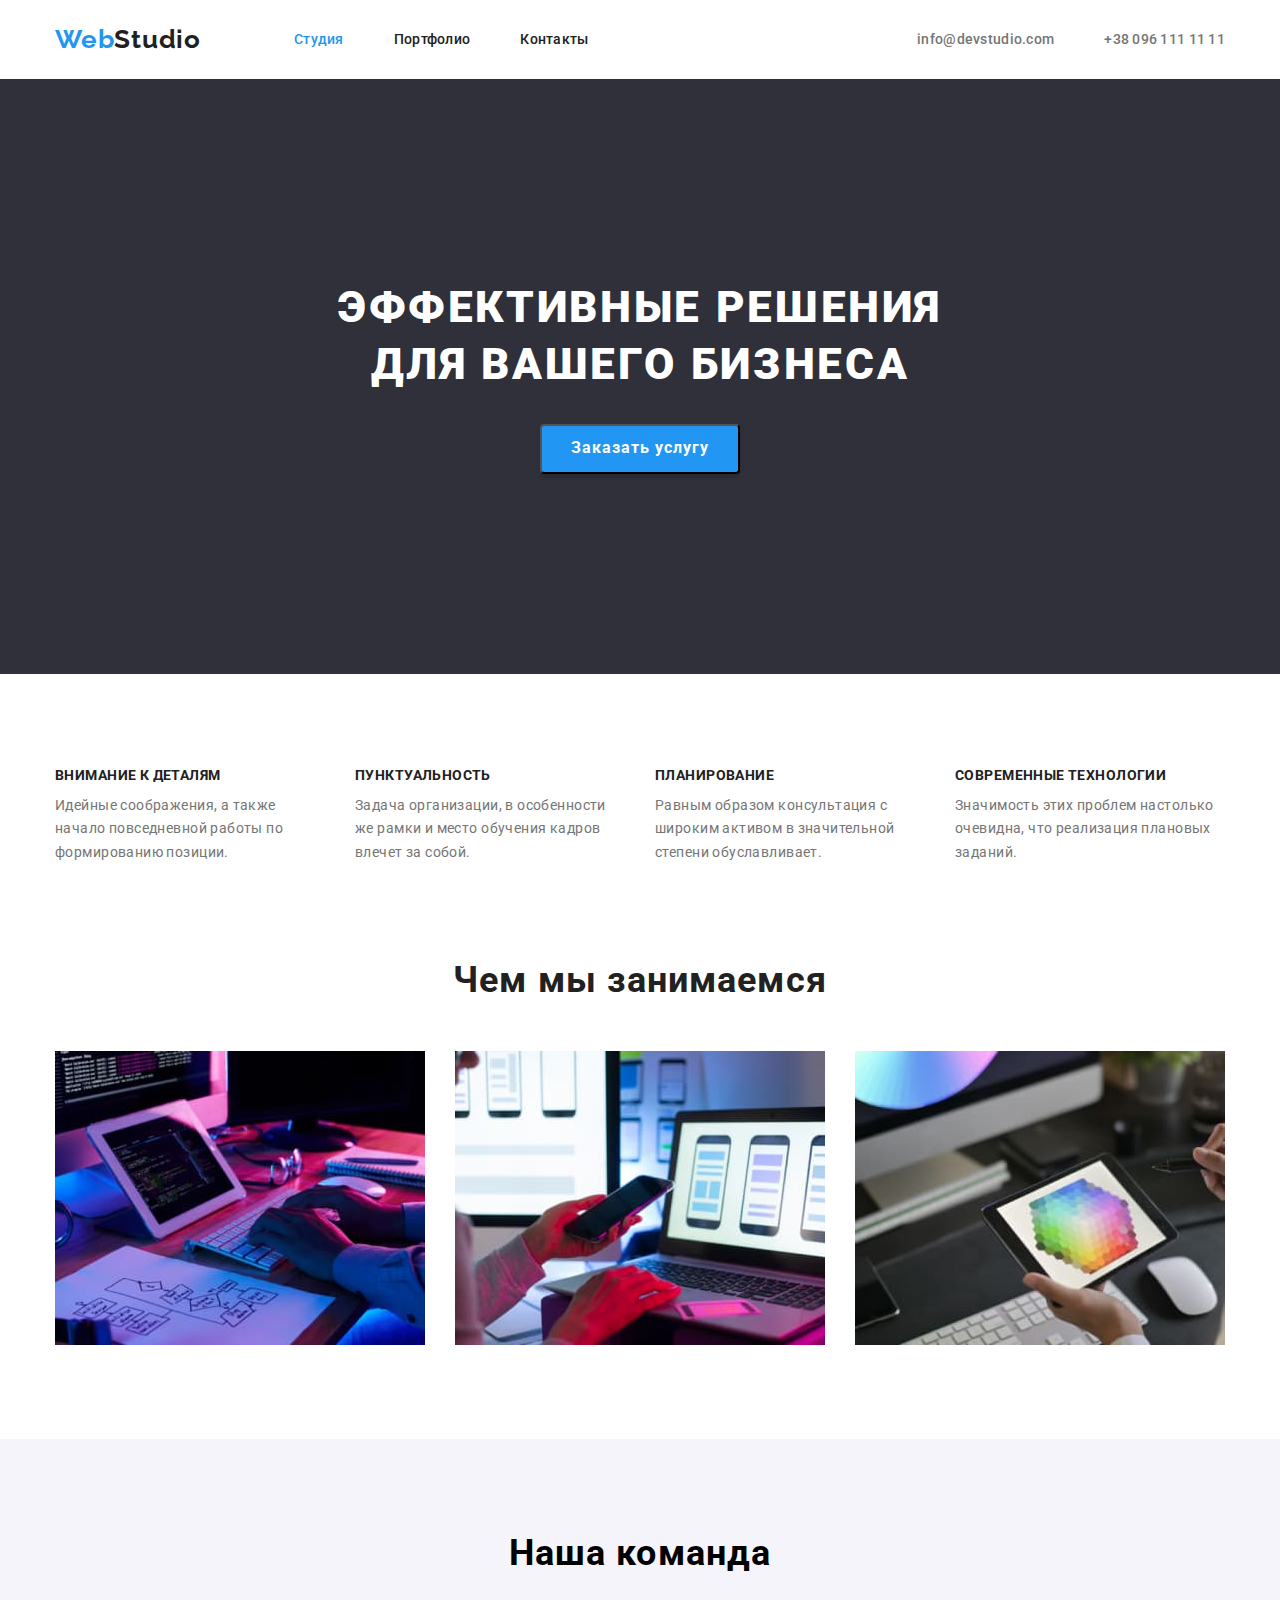
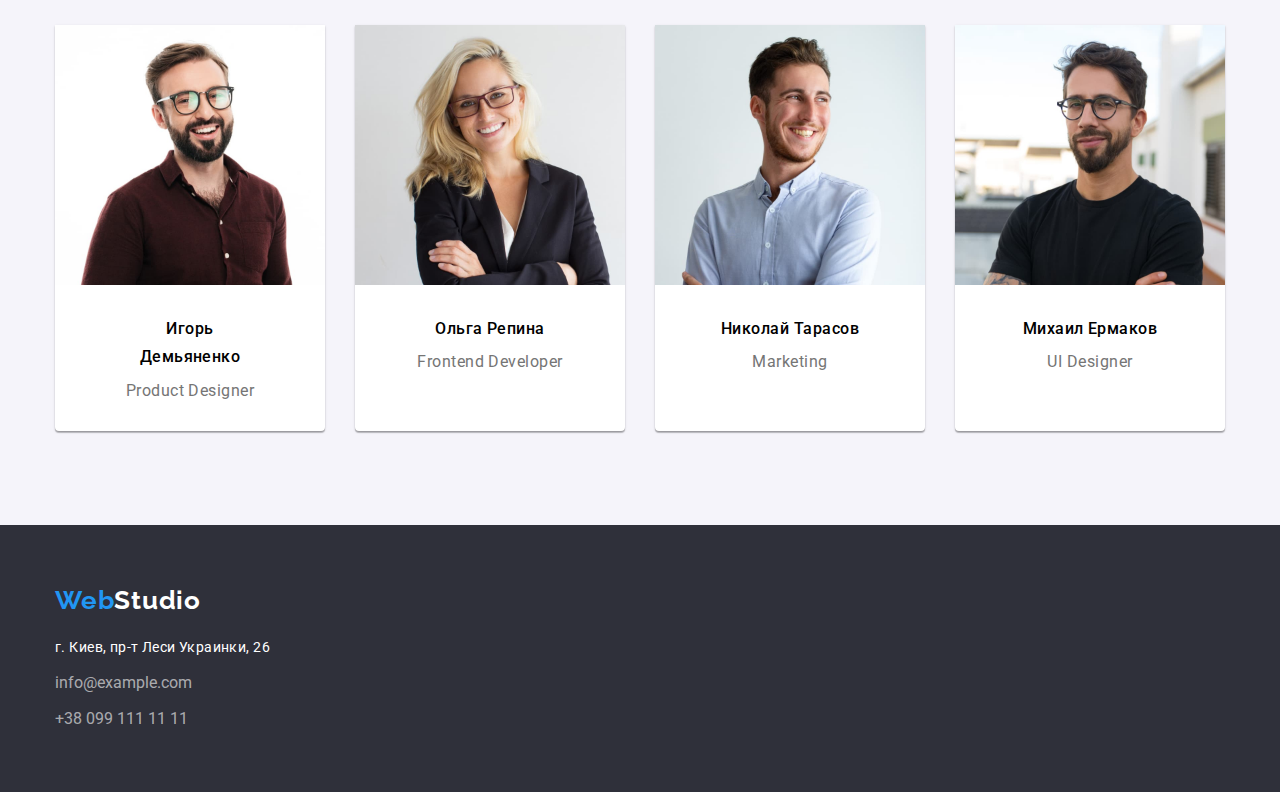
==== index.html @ c68b90df "старт" ====
<!DOCTYPE html>
<html lang="ru">
<head>
    <meta charset="UTF-8">
    <meta http-equiv="X-UA-Compatible" content="IE=edge">
    <meta name="viewport" content="width=device-width, initial-scale=1.0">
    <title>Студия</title>
    <link rel="preconnect" href="https://fonts.googleapis.com">
    <link rel="preconnect" href="https://fonts.gstatic.com" crossorigin>
    <link href="https://fonts.googleapis.com/css2?family=Raleway:wght@700&family=Roboto:wght@400;500;700;900&display=swap"
        rel="stylesheet">
    <link rel="stylesheet" href="https://cdnjs.cloudflare.com/ajax/libs/modern-normalize/1.1.0/modern-normalize.min.css">
    <link rel="stylesheet" href="./css/styles.css">
</head>
    <header class="header">
        <div class="container header-container">
            <a class="link logo" href="./index.html">Web<span class="logo-color">Studio</span> </a>
            <nav class="header-nav">
                <ul class="header-list list">
                    <li class="header-nav-link"><a class="link nav-link current" href="">Студия</a></li>
                    <li class="header-nav-link"><a class="link nav-link " href="./portfolio.html">Портфолио</a></li>
                    <li class="header-nav-link"><a class="link nav-link" href="">Контакты</a></li>
                </ul>
            </nav>
            <ul class="list header-contacts">
                <li class="contacts-item"><a class="link contacts" href="mailto:info@devstudio.com">info@devstudio.com</a></li>
                <li class="contacts-item"><a class="link contacts" href="tel:+380961111111">+38 096 111 11 11</a></li>
            </ul>
        </div>
    </header>
<body>
    <main class="hero-studio">
        <section class="title main-hero-studio">
            <div class="container">
                <h1 class="main-hero-title-studio">ЭФФЕКТИВНЫЕ РЕШЕНИЯ ДЛЯ ВАШЕГО БИЗНЕСА</h1>
                <button class="main-hero-btn-studio" type="button">Заказать услугу</button>
            </div>
        </section>
        <section class="info">
            <div class="container">
                <h2 class="visually-hidden">Наши качества</h2>
                <ul class="list info-container">
                    <li class="info-li-title">
                        <div class="info-li">
                            <h3 class="studio-title">Внимание к деталям</h3>
                            <p class="after-title-studio">Идейные соображения, а также начало повседневной работы по формированию позиции.</p>
                        </div>
                    </li>
                    <li class="info-li-title">
                        <div class="info-li">
                            <h3 class="studio-title">Пунктуальность</h3>
                            <p class="after-title-studio">Задача организации, в особенности же рамки и место обучения кадров влечет за собой.</p>
                        </div>
                    </li>
                    <li class="info-li-title">
                        <div class="info-li">
                            <h3 class="studio-title">Планирование</h3>
                            <p class="after-title-studio">Равным образом консультация с широким активом в значительной степени обуславливает.</p>
                        </div>
                    </li>
                    <li class="info-li-title">
                        <div class="info-li">
                            <h3 class="studio-title">Современные технологии</h3>
                            <p class="after-title-studio">Значимость этих проблем настолько очевидна, что реализация плановых заданий.</p>
                        </div>
                    </li>
                </ul>
                </div>
                </section>
                <section class="work">
                <div class="container">
                <h2 class="studio-title-about">Чем мы занимаемся</h2>
                <ul class="list img-list-studio">
                    <li class="img-studio"><img src="./images/img-one.jpg" alt="пишет код" width="370"/></li>
                    <li class="img-studio"><img src="./images/img-two.jpg" alt="стили" width="370"/></li>
                    <li class="img-studio"><img src="./images/img-three.jpg" alt="рисует" width="370"/></li>
                </ul>
            </div>
        </section>
        <section class="team">
            <div class="container">
                <h2 class="team-studio-title">Наша команда</h2>
                <ul class="list team-container">
                    <li class="li-team">
                        <img src="./images/img-five.jpg" alt="Игорь Демьяненко" width="270">
                        <div class="team-info">
                            <h3 class="team-title">Игорь Демьяненко</h3>
                            <p class="team-after-title">Product Designer</p>
                        </div>
                    </li>
                    <li class="li-team">
                        <img src="./images/img-six.jpg" alt="Ольга Репина" width="270">
                        <div class="team-info">
                            <h3 class="team-title">Ольга Репина</h3>
                            <p class="team-after-title">Frontend Developer</p>
                        </div>
                    </li>
                    <li class="li-team">
                        <img src="./images/img-seven.jpg" alt="Николай Тарасов" width="270">
                        <div class="team-info">
                            <h3 class="team-title">Николай Тарасов</h3>
                            <p class="team-after-title">Marketing</p>
                        </div>
                    </li>
                    <li class="li-team">
                        <img src="./images/img-eight.jpg" alt="Михаил Ермаков" width="270">
                        <div class="team-info">
                            <h3 class="team-title">Михаил Ермаков</h3>
                            <p class="team-after-title">UI Designer</p>
                        </div>
                    </li>
                </ul>
            </div>
        </section>
    </main>
    <footer class="footer">
        <div class="container">
            <a class="link logo logo-footer" href="./index.html">Web<span class="logo-color-white logo-footer">Studio</span> </a>
            <address>
                <p class="street-address">г. Киев, пр-т Леси Украинки, 26</p>
                <ul class="list addres-link">
                    <li class="mail-link-address">
                        <a class="link mail-link" href="mailto:info@devstudio.com">info@example.com</a>
                    </li>
                    <li>
                        <a class="link tel-link" href="tel:+380961111111">+38 099 111 11 11</a>
                    </li>
                </ul>
            </address>
        </div>
    </footer>
</body>
</html>
---- css/styles.css ----
/* основний колір тексту #212121 
другорядний колір тексту #757575
фон в портфоліо студія #E5E5E5
футер #2F303A
фон команда  #F5F4FA
активне посилання колір кнопка  #2196F3

*/
:root {
    --main-text-color: #212121;
    --second-text-color: #757575;
    --color-active: #2196F3;
    --footer-color: #2F303A;
    --color-section: #F5F4FA;
    --color-btn: #ffffff;

}

body {
    font-family: roboto, sans-serif;
}

.list {
    list-style: none;
}

.link {
    text-decoration: none;
}

.header-list .link.current {
    color: var(--color-active);
}

h1, h2, h3, h4, h5, h6, p {
    margin: 0;
}

ul {
    margin: 0;
    padding-left: 0;
}

img {
    display: block;
}

.container {
    width: 1200px;
    padding-left: 15px;
    padding-right: 15px;
    margin: 0 auto;
    /* outline: 2px solid teal; */
    margin-bottom: 0;
}

.visually-hidden {
    position: absolute;
    width: 1px;
    height: 1px;
    margin: -1px;
    padding: 0;
    overflow: hidden;
    border: 0;
    clip: rect(0 0 0 0)
}

.main-hero-studio {
    background: var(--footer-color);
    text-align: center;
}

.main-hero-title-studio {
    color: var(--color-btn);
    max-width: 696px;
    text-align: center;
    font-size: 44px;
    line-height: 1.3;
    font-weight: 900;
    font-style: normal;
    letter-spacing: 0.06em;
    background-color: var(--footer-color);
    margin-bottom: 30px;
    margin-left: auto;
    margin-right: auto;
}

.header-list {
    font-weight: 500;
    font-size: 14px;
    line-height: 1.4;
    letter-spacing: 0.02em;
    display: flex;
    margin-right: 50px;
}

.contacts {

    font-style: normal;
    font-weight: 500;
    font-size: 14px;
    line-height: 1.14px;
    letter-spacing: 0.02em;
}

.studio-title {
    font-size: 14px;
    line-height: 1.14;
    letter-spacing: 0.03em;
    text-transform: uppercase;
    font-weight: 700;
    color: var(--main-text-color);
    margin-bottom: 10px;
}

.after-title-studio {
    font-weight: normal;
    font-size: 14px;
    line-height: 1.7;
    letter-spacing: 0.03em;
    font-weight: 400;
    color: var(--second-text-color);
    width: 270px;
}

.team-title {
    font-style: normal;
    font-weight: 500;
    font-size: 16px;
    line-height: 1.8;
    margin-bottom: 10px;
    text-align: center;
    letter-spacing: 0.03em;
}

.team-after-title {
    font-style: normal;
    font-weight: 400;
    font-size: 16px;
    line-height: 1.18;
    color: var(--second-text-color);
    text-align: center;
    letter-spacing: 0.03em;
}

.team-studio-title {
    font-weight: 700;
    font-size: 36px;
    line-height: 1.16;
    text-align: center;
    letter-spacing: 0.03em;
    margin-bottom: 50px;
}

.team {
    background: var(--color-section);
}

.team-info {
    padding-top: 30px;
    padding-bottom: 30px;
    padding-left: 59px;
    padding-right: 59px;
}

.footer {
    background: var(--footer-color);
    left: 0px;
    top: 2097px;
    margin-left: auto;
    margin-right: auto;
}

.street-address {
    font-family: Roboto, sans-serif;
    font-weight: 400;
    font-size: 14px;
    line-height: 1.7;
    letter-spacing: 0.03em;
    color: var(--color-btn);
    font-style: normal;
    margin-bottom: 9px;
    margin-top: 20px;
}

.nav-link {
    font-size: 14px;
    line-height: 1.7;
    color: var(--main-text-color);
    font-weight: 500;
    letter-spacing: 0.02em;
    display: block;
}

.studio-title-about {
    font-family: Roboto, sans-serif;
    font-style: normal;
    font-weight: bold;
    font-size: 36px;
    line-height: 42px;
    text-align: center;
    letter-spacing: 0.03em;
    color: var(--main-text-color);
    margin-bottom: 50px;
}

.header-nav .link:hover,
.header-nav .link:focus {
    color: var(--color-active);
}

.header-nav .link:active {
    color: var(--color-active);
}

.header-nav-link {
    margin-right: 50px;
}

.header-list .header-nav-link:last-child {
    margin-right: 0;
}

.contacts {
    color: var(--second-text-color);
}

.contacts:hover,
.contacts:focus {
    color: var(--color-active);
}

.addres-link {
    color: var(--second-text-color);
    font-style: normal;
}

.mail-link:hover,
.mail-link:focus {
    color: var(--color-btn);
}

.mail-link {
    color: rgba(255, 255, 255, 0.6);
    font-style: normal;
    line-height: 1.7;
}

.tel-link:hover,
.tel-link:focus {
    color: var(--color-btn)
}

.tel-link {
    color: rgba(255, 255, 255, 0.6);
    font-style: normal;
    line-height: 1.7;
}

.hero-btn {
    font-family: Roboto, sans-serif;
    background: var(--color-section);
    color: var(--main-text-color);
    border-radius: 4px;
    font-weight: 500;
    font-size: 16px;
    line-height: 1.6;
    text-align: center;
    letter-spacing: 0.03em;
    border: none;
    padding: 6px 22px;
}

.hero {
    padding-top: 94px;
    padding-bottom: 94px;
    border-top: 1px solid #ECECEC;
}

.hero-btn:hover,
.hero-btn:focus {
    font-family: Roboto, sans-serif;
    background-color: var(--color-active);
    color: var(--color-btn);
    font-weight: 500;
    font-size: 16px;
    line-height: 1.6;
    text-align: center;
    letter-spacing: 0.03em;
}

.main-btn {
    background-color: var(--color-active);
    color: var(--color-btn);
}

.main-hero-btn-studio {
    background: var(--color-active);
    box-shadow: 0px 4px 4px rgba(0, 0, 0, 0.15);
    border-radius: 4px;
    font-weight: 700;
    font-size: 16px;
    line-height: 1.9;
    text-align: center;
    letter-spacing: 0.06em;
    cursor: pointer;
    color: var(--color-btn);
    width: 200px;
    height: 50px;
    left: 700px;
    top: 430px;
}

.hero-list-title {
    font-family: Roboto, sans-serif;
    font-style: normal;
    font-weight: 700;
    font-size: 18px;
    line-height: 2;
    letter-spacing: 0.06em;
    color: var(--main-text-color);
    margin-bottom: 4px;
}

.hero-list-after-title {
    font-weight: 400;
    font-size: 16px;
    line-height: 1.9;
    letter-spacing: 0.03em;
    color: var(--second-text-color);
}

.logo {
    font-family: Raleway, sans-serif;
    font-weight: 700;
    font-size: 26px;
    line-height: 1.2;
    letter-spacing: 0.03em;
    color: var(--color-active);
    margin-right: 93px;
}

.logo-color {
    color: var(--main-text-color);
}

.logo-color-white {
    color: var(--color-btn);
}

.main-hero-studio {
    padding-top: 200px;
    padding-bottom: 200px;
}

.info, .team {
    padding-top: 94px;
    padding-bottom: 94px;
}

.footer {
    padding-top: 60px;
    padding-bottom: 60px;
}

.logo-footer {
    margin-bottom: 20px;
}

.header-contacts {
    display: flex;
    margin-left: auto;
}

.header-contacts .contacts-item+.contacts-item {
    margin-left: 50px;
}

.header-container {
    display: flex;
    align-items: center;
    padding-top: 24px;
    padding-bottom: 24px;
}

.info-container {
    display: flex;
    align-items: center;
}

.info-container .info-li-title+.info-li-title {
    margin-left: 30px;
}


.img-list-studio {
    display: flex;
}

.img-list-studio .img-studio+.img-studio {
    margin-left: 30px;
}

.team-container {
    display: flex;
}

.mail-link-address {
    margin-bottom: 9px;
}

.team-container {
    display: flexbox;
}

.team-container .li-team+.li-team {
    margin-left: 30px;
}

.work {
    padding-bottom: 94px;
}

.li-team {
    background: #FFFFFF;
    box-shadow: 0px 1px 3px rgba(0, 0, 0, 0.12), 0px 1px 1px rgba(0, 0, 0, 0.14), 0px 2px 1px rgba(0, 0, 0, 0.2);
    border-radius: 0px 0px 4px 4px;
}

.hero-card {
    padding-top: 20px;
    padding-bottom: 20px;
    padding-right: 24px;
    padding-left: 24px;
}

.hero-list-btn {
    display: flex;
    justify-content: center;
    margin-bottom: 50px;
}

.hero-list-btn .hero-item-btn+.hero-item-btn {
    margin-left: 8px;
}

.hero-item {
    background: var(--color-btn);
    border: 1px solid #EEEEEE;
    width: 370px;
}

.hero-list {
    display: flex;
    flex-wrap: wrap;
}

.hero-item:not(:nth-child(3n)) {
    margin-right: 30px;
}

.hero-item:not(:nth-child(n+7)) {
    margin-bottom: 30px;
}
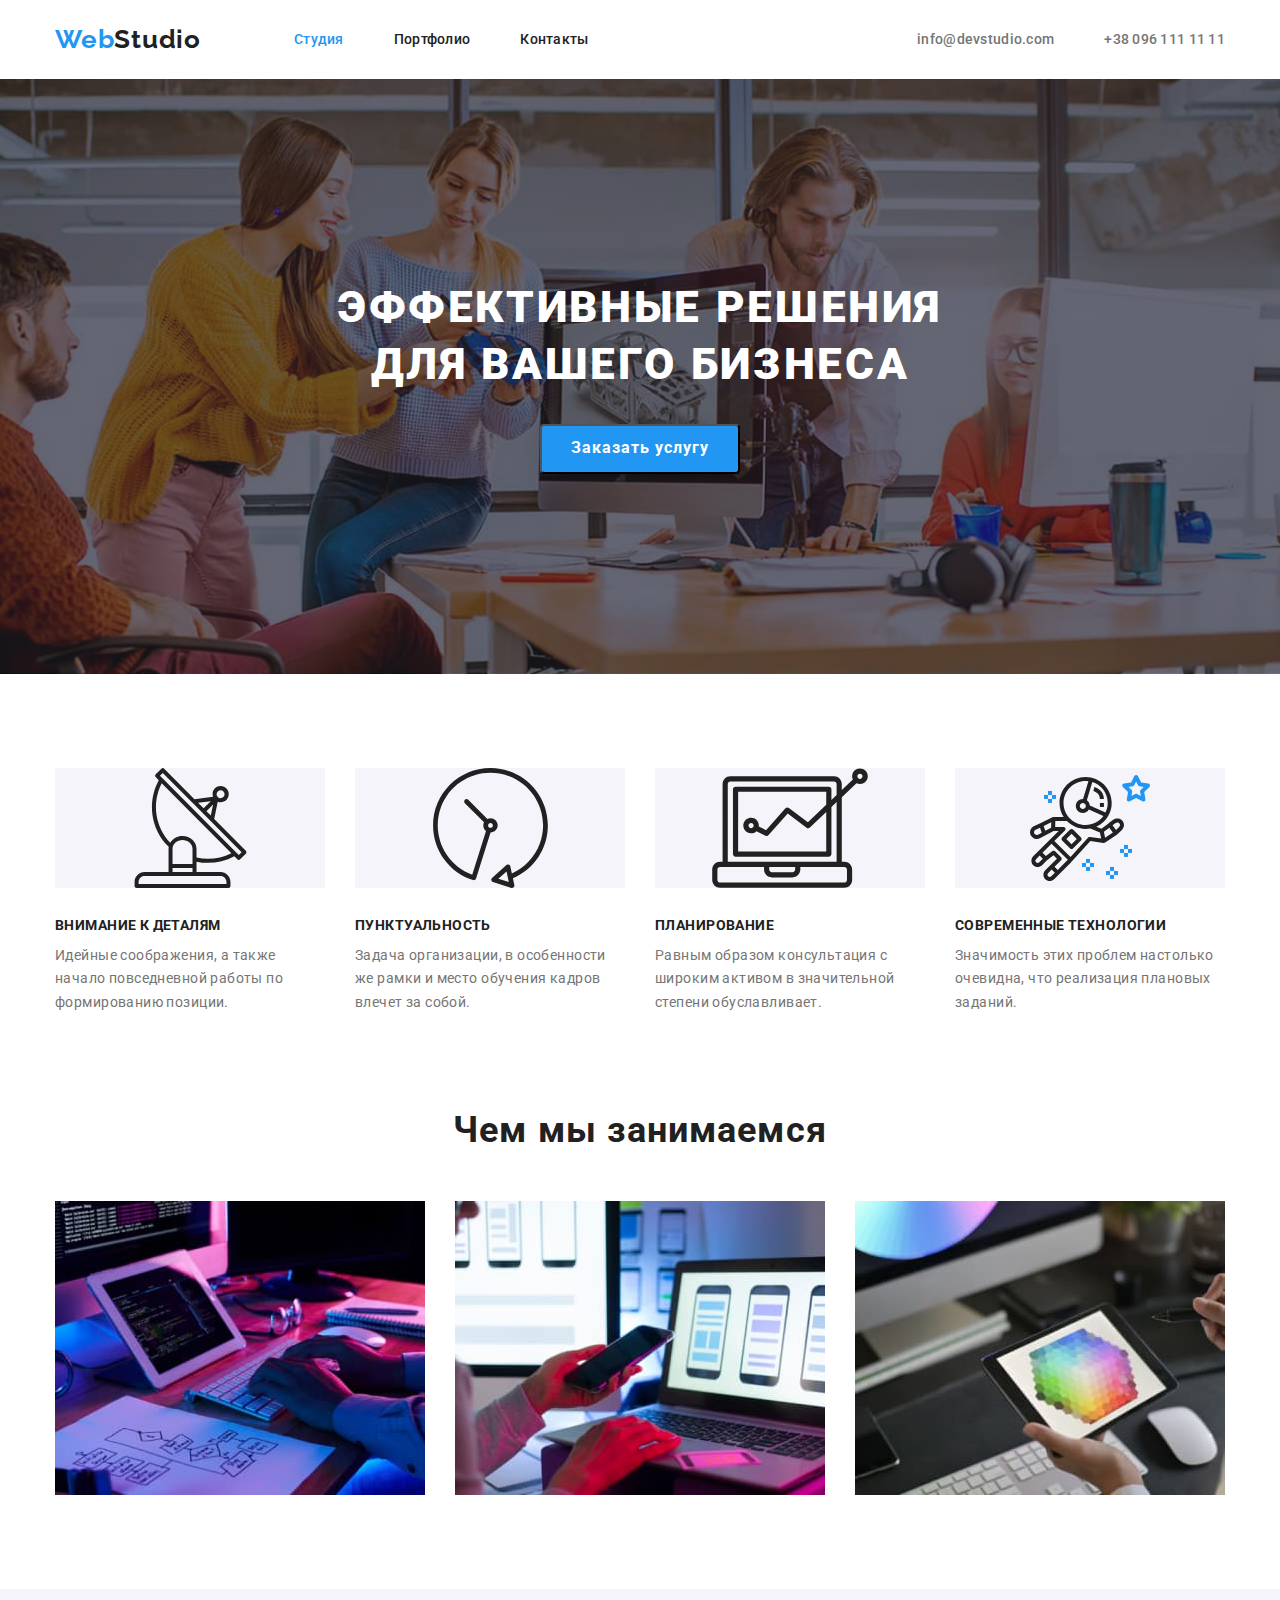
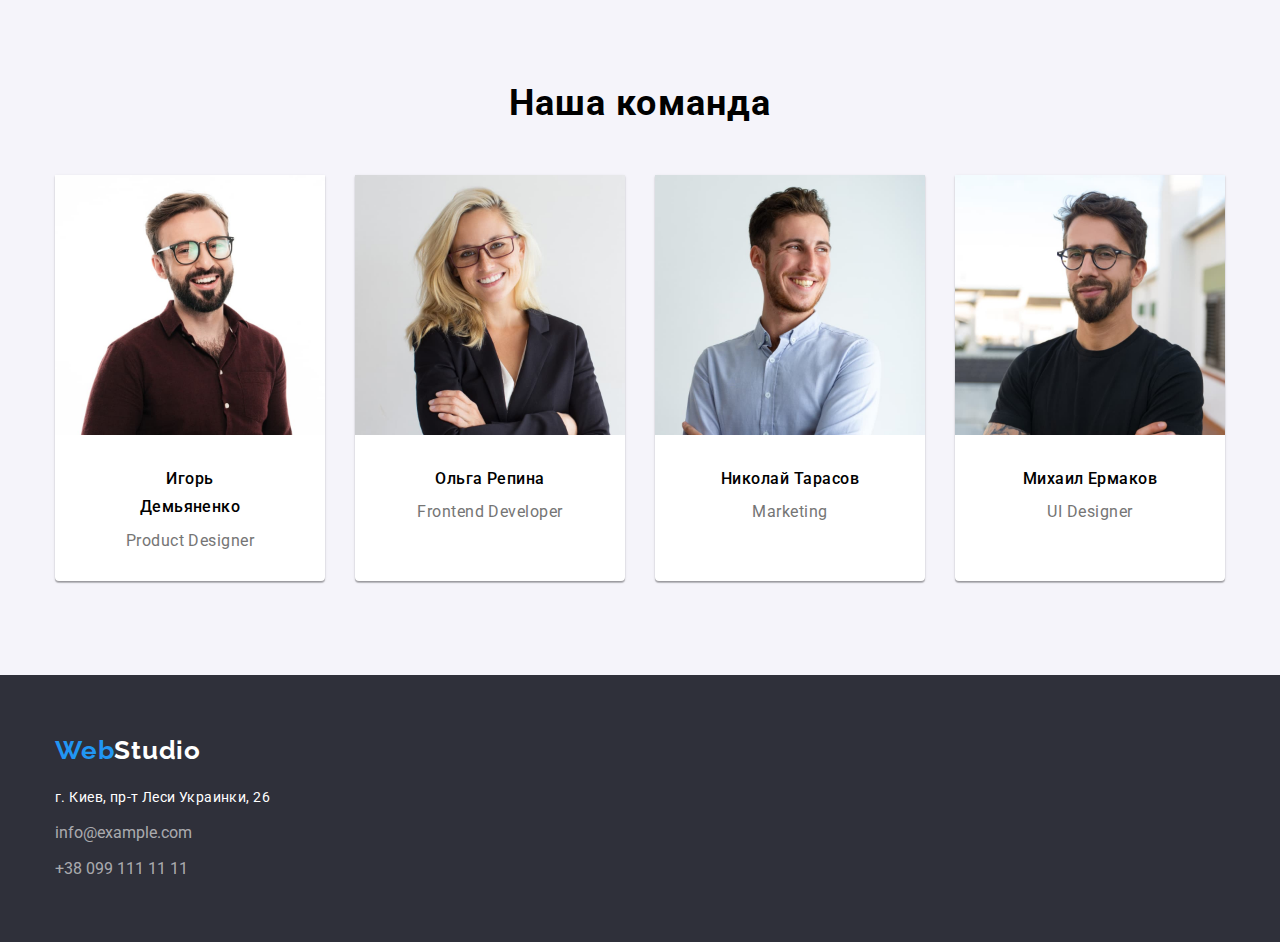
==== commit 2978284c: "додає фон" ====
--- a/index.html
+++ b/index.html
@@ -23,8 +23,8 @@
                 </ul>
             </nav>
             <ul class="list header-contacts">
-                <li class="contacts-item"><a class="link contacts" href="mailto:info@devstudio.com">info@devstudio.com</a></li>
-                <li class="contacts-item"><a class="link contacts" href="tel:+380961111111">+38 096 111 11 11</a></li>
+                <li class="contacts-item"><a class="link contacts icon-mail" href="mailto:info@devstudio.com">info@devstudio.com</a></li>
+                <li class="contacts-item icon-tel"><a class="link contacts" href="tel:+380961111111">+38 096 111 11 11</a></li>
             </ul>
         </div>
     </header>
--- a/css/styles.css
+++ b/css/styles.css
@@ -66,8 +66,14 @@
 }
 
 .main-hero-studio {
-    background: var(--footer-color);
-    text-align: center;
+    background-color: var(--footer-color);
+    text-align: center;
+    background-image: linear-gradient(to right,
+            rgba(47, 48, 58, 0.4),
+            rgba(47, 48, 58, 0.4)), url(../images/main.jpg);
+    background-position: center;
+    background-size: cover;
+    background-repeat: no-repeat;
 }
 
 .main-hero-title-studio {
@@ -79,7 +85,7 @@
     font-weight: 900;
     font-style: normal;
     letter-spacing: 0.06em;
-    background-color: var(--footer-color);
+    background-color: transparent;
     margin-bottom: 30px;
     margin-left: auto;
     margin-right: auto;
@@ -246,6 +252,15 @@
     line-height: 1.7;
 }
 
+.icon-mail::before {
+    content: "";
+    background-image: url(../images/envelope.svg);
+    background-size: contain;
+    background-color: red;
+    width: 16px;
+    height: 12px;
+}
+
 .tel-link:hover,
 .tel-link:focus {
     color: var(--color-btn)
@@ -256,6 +271,12 @@
     font-style: normal;
     line-height: 1.7;
 }
+
+.icon-tel::before {
+    content: "";
+    background-image: url(../images/phone.svg);
+}
+
 
 .hero-btn {
     font-family: Roboto, sans-serif;
@@ -388,10 +409,41 @@
     align-items: center;
 }
 
+.info-li-title:nth-child(1):before {
+    background-image: url(../images/vector.svg);
+    padding: 25px 102px;
+}
+
+.info-li-title:nth-child(2):before {
+    background-image: url(../images/time.svg);
+    padding: 25px 102px;
+}
+
+.info-li-title:nth-child(3):before {
+    background-image: url(../images/computer.svg);
+    padding: 25px 102px;
+}
+
+.info-li-title:nth-child(4):before {
+    background-image: url(../images/astronaut.svg);
+    padding: 25px 102px;
+}
+
+
 .info-container .info-li-title+.info-li-title {
     margin-left: 30px;
 }
 
+.info-li-title::before {
+    display: block;
+    content: "";
+    height: 120px;
+    background-color: var(--color-section);
+    background-size: contain;
+    margin-bottom: 30px;
+    background-repeat: no-repeat;
+    background-position: center;
+}
 
 .img-list-studio {
     display: flex;
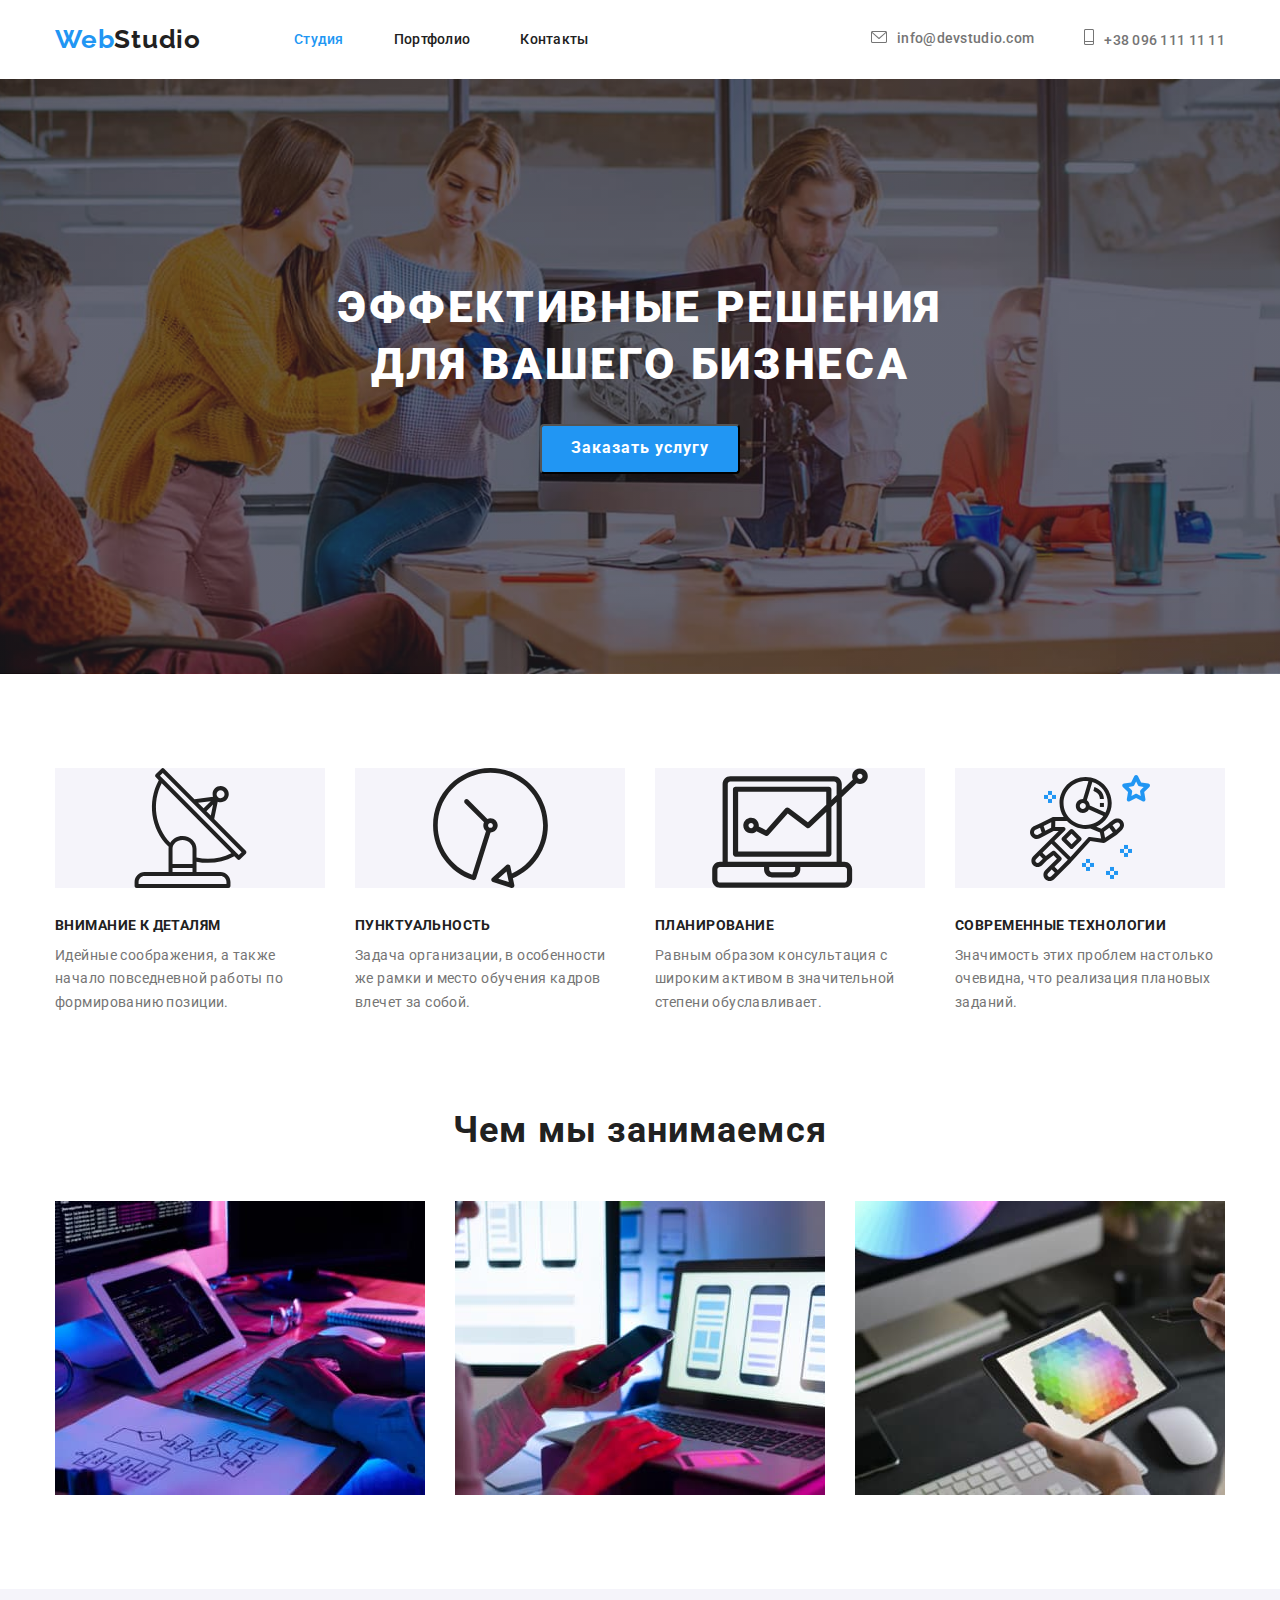
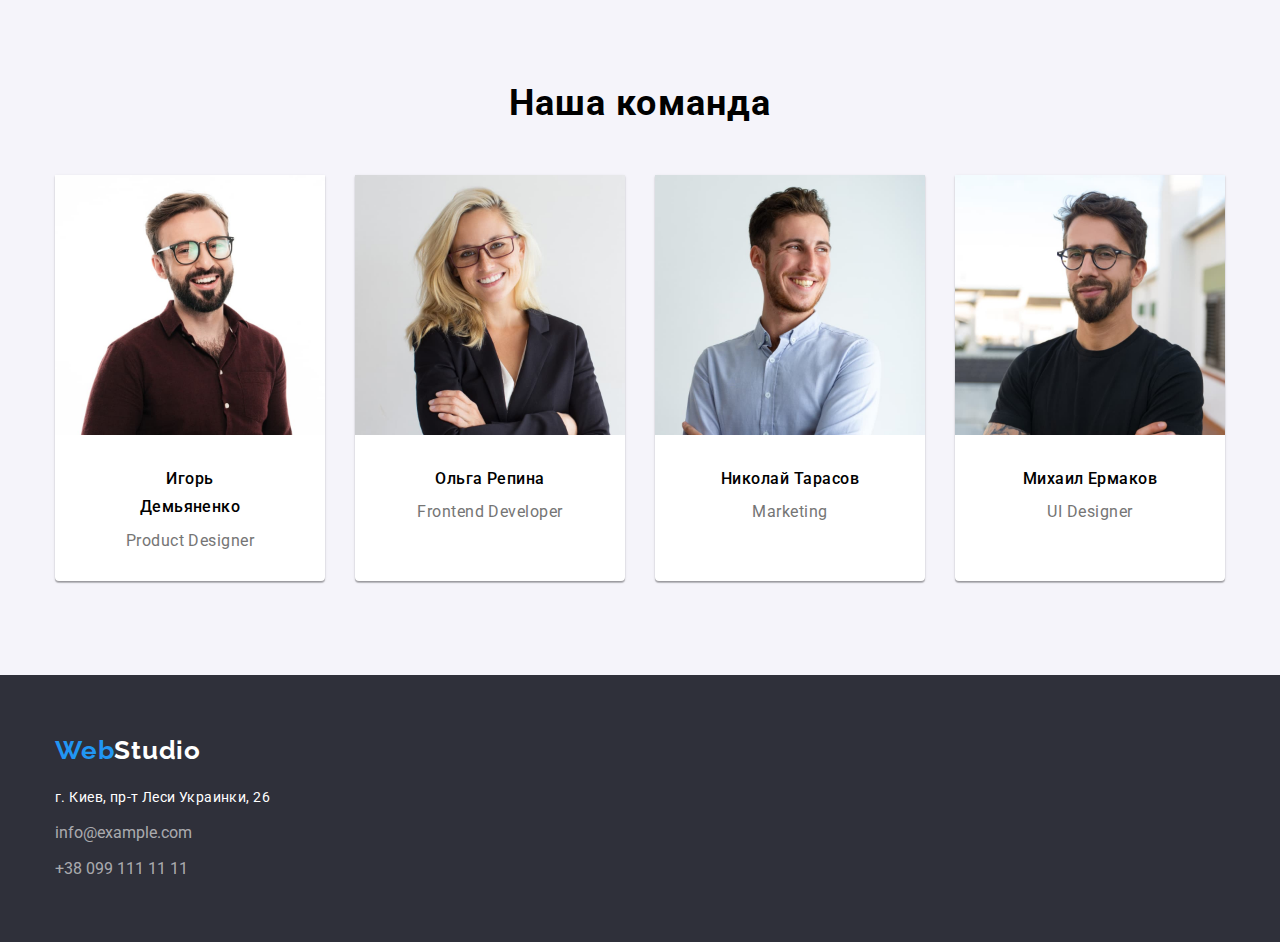
==== commit 64ad42bb: "ставить іконки контактів" ====
--- a/index.html
+++ b/index.html
@@ -23,7 +23,7 @@
                 </ul>
             </nav>
             <ul class="list header-contacts">
-                <li class="contacts-item"><a class="link contacts icon-mail" href="mailto:info@devstudio.com">info@devstudio.com</a></li>
+                <li class="contacts-item icon-mail"><a class="link contacts" href="mailto:info@devstudio.com">info@devstudio.com</a></li>
                 <li class="contacts-item icon-tel"><a class="link contacts" href="tel:+380961111111">+38 096 111 11 11</a></li>
             </ul>
         </div>
--- a/css/styles.css
+++ b/css/styles.css
@@ -256,9 +256,13 @@
     content: "";
     background-image: url(../images/envelope.svg);
     background-size: contain;
-    background-color: red;
     width: 16px;
     height: 12px;
+    background-size: contain;
+    background-repeat: no-repeat;
+    background-position: center;
+    display: inline-block;
+    margin-right: 10px;
 }
 
 .tel-link:hover,
@@ -275,6 +279,13 @@
 .icon-tel::before {
     content: "";
     background-image: url(../images/phone.svg);
+    width: 10px;
+    height: 16px;
+    background-size: contain;
+    background-repeat: no-repeat;
+    display: inline-block;
+    margin-right: 10px;
+    background-position: center;
 }
 
 
@@ -421,7 +432,8 @@
 
 .info-li-title:nth-child(3):before {
     background-image: url(../images/computer.svg);
-    padding: 25px 102px;
+    background-position: center;
+
 }
 
 .info-li-title:nth-child(4):before {
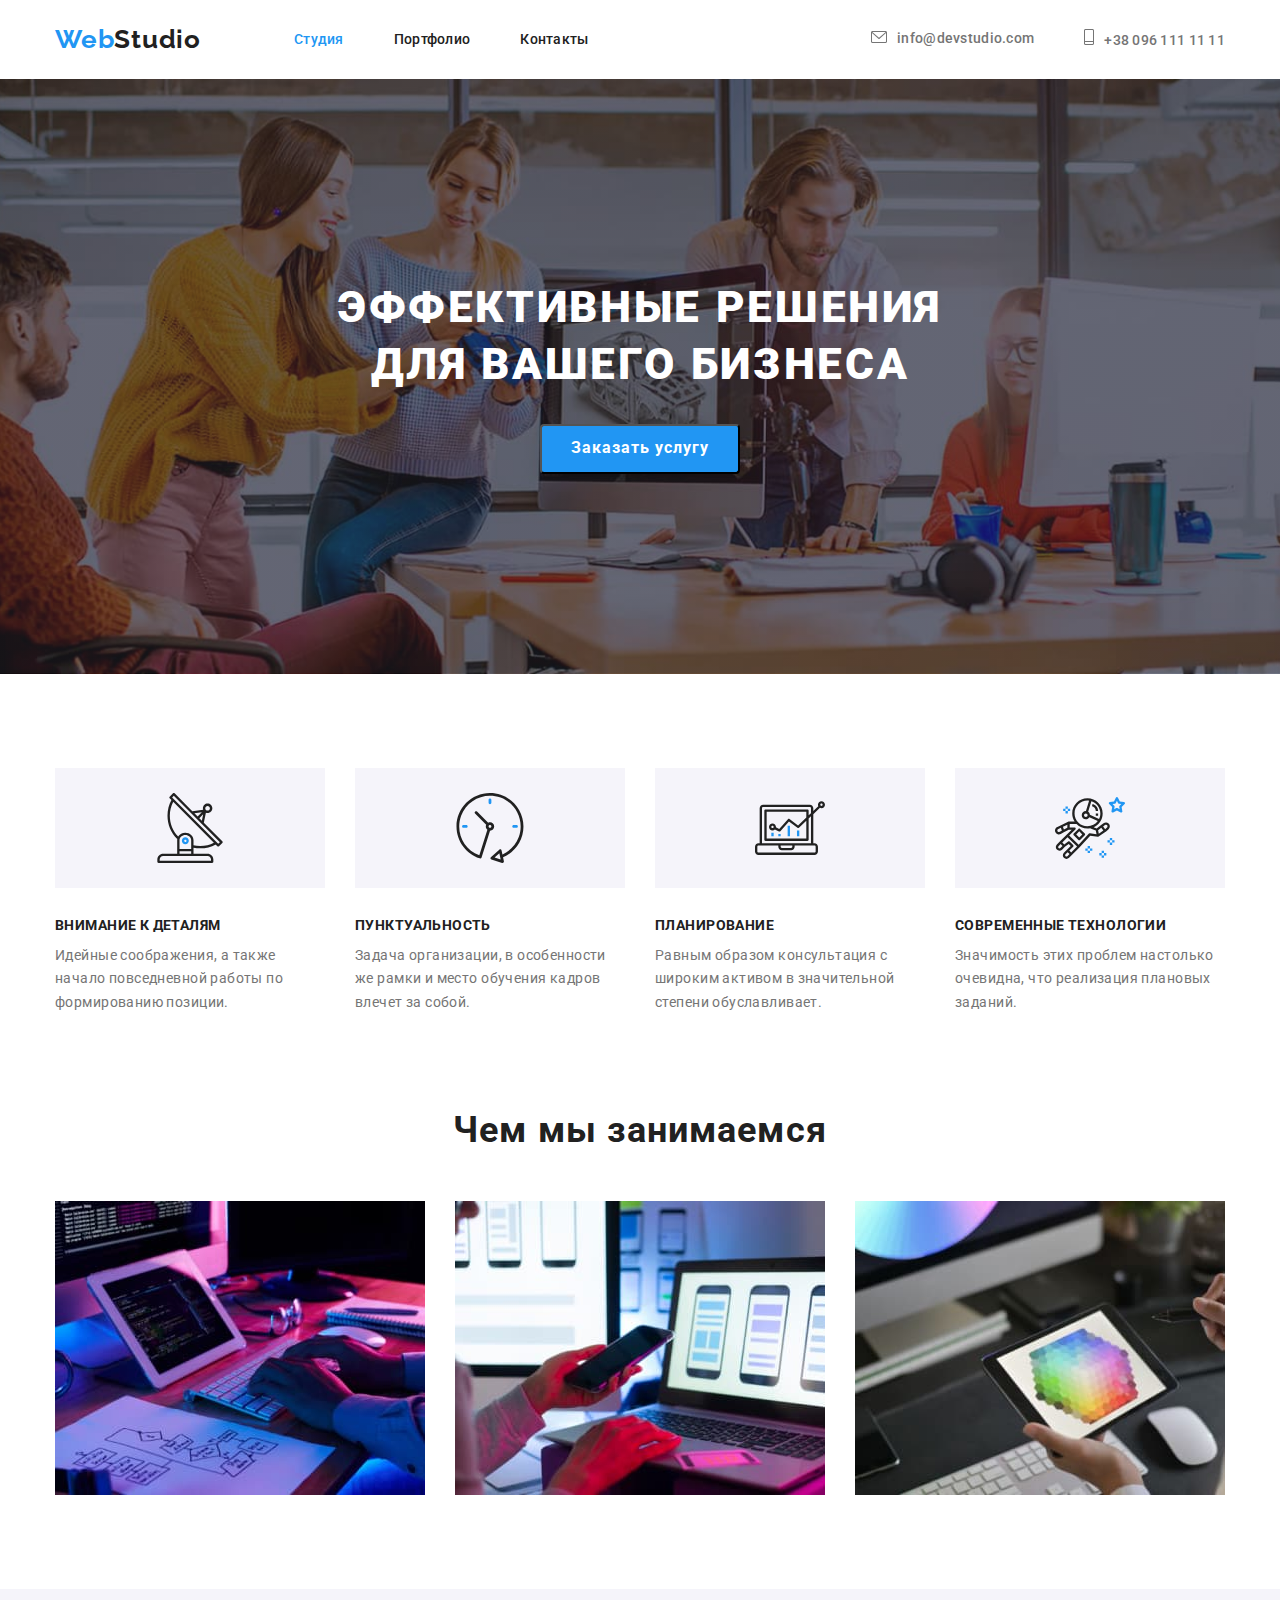
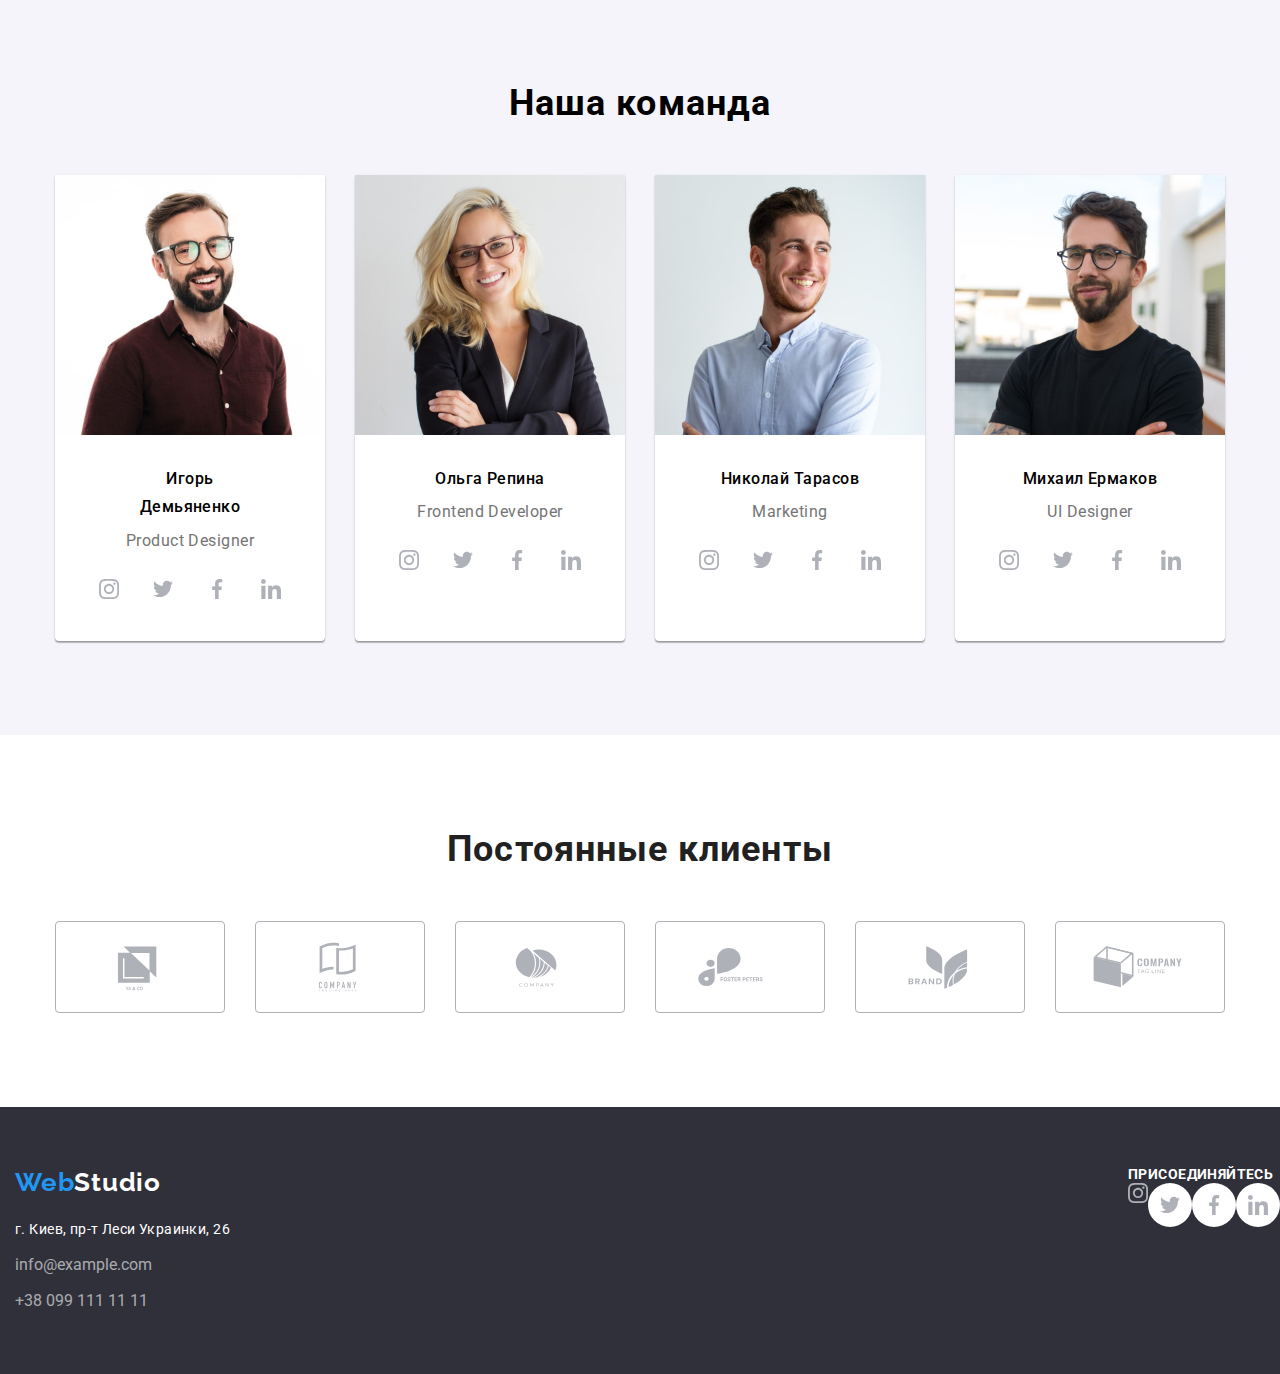
==== commit e09991e6: "додає останню секцію" ====
--- a/index.html
+++ b/index.html
@@ -42,24 +42,44 @@
                 <ul class="list info-container">
                     <li class="info-li-title">
                         <div class="info-li">
+                            <div class="thumb">
+                                <svg class="info-svg-icon" width="70" height="70">
+                                    <use href="./images/icons.svg#icon-antenna"></use>
+                                </svg>
+                            </div>
                             <h3 class="studio-title">Внимание к деталям</h3>
                             <p class="after-title-studio">Идейные соображения, а также начало повседневной работы по формированию позиции.</p>
                         </div>
                     </li>
                     <li class="info-li-title">
                         <div class="info-li">
+                            <div class="thumb">
+                                <svg class="info-svg-icon" width="70" height="70">
+                                    <use href="./images/icons.svg#icon-clock"></use>
+                                </svg>
+                            </div>
                             <h3 class="studio-title">Пунктуальность</h3>
                             <p class="after-title-studio">Задача организации, в особенности же рамки и место обучения кадров влечет за собой.</p>
                         </div>
                     </li>
                     <li class="info-li-title">
                         <div class="info-li">
+                            <div class="thumb">
+                                <svg class="info-svg-icon" width="70" height="70">
+                                    <use href="./images/icons.svg#icon-diagram"></use>
+                                </svg>
+                            </div>
                             <h3 class="studio-title">Планирование</h3>
                             <p class="after-title-studio">Равным образом консультация с широким активом в значительной степени обуславливает.</p>
                         </div>
                     </li>
                     <li class="info-li-title">
                         <div class="info-li">
+                            <div class="thumb">
+                                <svg class="info-svg-icon" width="70" height="70">
+                                    <use href="./images/icons.svg#icon-astronaut"></use>
+                                </svg>
+                            </div>
                             <h3 class="studio-title">Современные технологии</h3>
                             <p class="after-title-studio">Значимость этих проблем настолько очевидна, что реализация плановых заданий.</p>
                         </div>
@@ -86,6 +106,35 @@
                         <div class="team-info">
                             <h3 class="team-title">Игорь Демьяненко</h3>
                             <p class="team-after-title">Product Designer</p>
+                            <ul class="team-social-list list">
+                                <li class="team-social-item">
+                                    <a class="team-social-link" href="">
+                                        <svg class="team-social-icon" width="20" height="20">
+                                            <use href="./images/icons.svg#icon-instagram"></use>
+                                        </svg>
+                                    </a></li>
+                                <li class="team-social-item">
+                                    <a class="team-social-link" href="">
+                                        <svg class="team-social-icon" width="20" height="20">
+                                            <use href="./images/icons.svg#icon-twitter"></use>
+                                        </svg>
+                                    </a>
+                                </li>
+                                <li class="team-social-item">
+                                    <a class="team-social-link" href="">
+                                        <svg class="team-social-icon" width="20" height="20">
+                                            <use href="./images/icons.svg#icon-facebook"></use>
+                                        </svg>
+                                    </a>
+                                </li>
+                                <li class="team-social-item">
+                                    <a class="team-social-link" href="">
+                                        <svg class="team-social-icon" width="20" height="20">
+                                            <use href="./images/icons.svg#icon-linkedin"></use>
+                                        </svg>
+                                    </a>
+                                </li>
+                            </ul>
                         </div>
                     </li>
                     <li class="li-team">
@@ -93,6 +142,36 @@
                         <div class="team-info">
                             <h3 class="team-title">Ольга Репина</h3>
                             <p class="team-after-title">Frontend Developer</p>
+                            <ul class="team-social-list list">
+                                <li class="team-social-item">
+                                    <a class="team-social-link" href="">
+                                        <svg class="team-social-icon" width="20" height="20">
+                                            <use href="./images/icons.svg#icon-instagram"></use>
+                                        </svg>
+                                    </a>
+                                </li>
+                                <li class="team-social-item">
+                                    <a class="team-social-link" href="">
+                                        <svg class="team-social-icon" width="20" height="20">
+                                            <use href="./images/icons.svg#icon-twitter"></use>
+                                        </svg>
+                                    </a>
+                                </li>
+                                <li class="team-social-item">
+                                    <a class="team-social-link" href="">
+                                        <svg class="team-social-icon" width="20" height="20">
+                                            <use href="./images/icons.svg#icon-facebook"></use>
+                                        </svg>
+                                    </a>
+                                </li>
+                                <li class="team-social-item">
+                                    <a class="team-social-link" href="">
+                                        <svg class="team-social-icon" width="20" height="20">
+                                            <use href="./images/icons.svg#icon-linkedin"></use>
+                                        </svg>
+                                    </a>
+                                </li>
+                            </ul>
                         </div>
                     </li>
                     <li class="li-team">
@@ -100,6 +179,36 @@
                         <div class="team-info">
                             <h3 class="team-title">Николай Тарасов</h3>
                             <p class="team-after-title">Marketing</p>
+                            <ul class="team-social-list list">
+                                <li class="team-social-item">
+                                    <a class="team-social-link" href="">
+                                        <svg class="team-social-icon" width="20" height="20">
+                                            <use href="./images/icons.svg#icon-instagram"></use>
+                                        </svg>
+                                    </a>
+                                </li>
+                                <li class="team-social-item">
+                                    <a class="team-social-link" href="">
+                                        <svg class="team-social-icon" width="20" height="20">
+                                            <use href="./images/icons.svg#icon-twitter"></use>
+                                        </svg>
+                                    </a>
+                                </li>
+                                <li class="team-social-item">
+                                    <a class="team-social-link" href="">
+                                        <svg class="team-social-icon" width="20" height="20">
+                                            <use href="./images/icons.svg#icon-facebook"></use>
+                                        </svg>
+                                    </a>
+                                </li>
+                                <li class="team-social-item">
+                                    <a class="team-social-link" href="">
+                                        <svg class="team-social-icon" width="20" height="20">
+                                            <use href="./images/icons.svg#icon-linkedin"></use>
+                                        </svg>
+                                    </a>
+                                </li>
+                            </ul>
                         </div>
                     </li>
                     <li class="li-team">
@@ -107,14 +216,91 @@
                         <div class="team-info">
                             <h3 class="team-title">Михаил Ермаков</h3>
                             <p class="team-after-title">UI Designer</p>
+                            <ul class="team-social-list list">
+                                <li class="team-social-item">
+                                    <a class="team-social-link" href="">
+                                        <svg class="team-social-icon" width="20" height="20">
+                                            <use href="./images/icons.svg#icon-instagram"></use>
+                                        </svg>
+                                    </a>
+                                </li>
+                                <li class="team-social-item">
+                                    <a class="team-social-link" href="">
+                                        <svg class="team-social-icon" width="20" height="20">
+                                            <use href="./images/icons.svg#icon-twitter"></use>
+                                        </svg>
+                                    </a>
+                                </li>
+                                <li class="team-social-item">
+                                    <a class="team-social-link" href="">
+                                        <svg class="team-social-icon" width="20" height="20">
+                                            <use href="./images/icons.svg#icon-facebook"></use>
+                                        </svg>
+                                    </a>
+                                </li>
+                                <li class="team-social-item">
+                                    <a class="team-social-link" href="">
+                                        <svg class="team-social-icon" width="20" height="20">
+                                            <use href="./images/icons.svg#icon-linkedin"></use>
+                                        </svg>
+                                    </a>
+                                </li>
+                            </ul>
                         </div>
                     </li>
                 </ul>
             </div>
+        </section>
+        <section class="client container">
+            <h2 class="client-title">Постоянные клиенты</h2>
+            <ul class="client-list list">
+                <li class="client-list-item">
+                    <a class="client-list-link" href="">
+                        <svg class="client-social-icon" width="100" height="60">
+                            <use href="./images/icons.svg#icon-client-one"></use>
+                        </svg>
+                    </a>
+                </li>
+                <li class="client-list-item">
+                    <a class="client-list-link" href="">
+                        <svg class="client-social-icon" width="100" height="60">
+                            <use href="./images/icons.svg#icon-client-two"></use>
+                        </svg>
+                    </a>
+                </li>
+                <li class="client-list-item">
+                    <a class="client-list-link" href="">
+                        <svg class="client-social-icon" width="100" height="60">
+                            <use href="./images/icons.svg#icon-client-three"></use>
+                        </svg>
+                    </a>
+                </li>
+                <li class="client-list-item">
+                    <a class="client-list-link" href="">
+                        <svg class="client-social-icon" width="100" height="60">
+                            <use href="./images/icons.svg#icon-client-four"></use>
+                        </svg>
+                    </a>
+                </li>
+                <li class="client-list-item">
+                    <a class="client-list-link" href="">
+                        <svg class="client-social-icon" width="100" height="60">
+                            <use href="./images/icons.svg#icon-client-five"></use>
+                        </svg>
+                    </a>
+                </li>
+                <li class="client-list-item">
+                    <a class="client-list-link" href="">
+                        <svg class="client-social-icon" width="100" height="60">
+                            <use href="./images/icons.svg#icon-client-six"></use>
+                        </svg>
+                    </a>
+                </li>
+            </ul>
         </section>
     </main>
     <footer class="footer">
-        <div class="container">
+        <div class="container footer-adress">
             <a class="link logo logo-footer" href="./index.html">Web<span class="logo-color-white logo-footer">Studio</span> </a>
             <address>
                 <p class="street-address">г. Киев, пр-т Леси Украинки, 26</p>
@@ -126,8 +312,41 @@
                         <a class="link tel-link" href="tel:+380961111111">+38 099 111 11 11</a>
                     </li>
                 </ul>
+                </div>
+                <div class="footer-social-list-icons">
+                    <p class="footer-text">ПРИСОЕДИНЯЙТЕСЬ</p>
+                <ul class="footer-social-list list">
+                    <li class="team-social-item">
+                        <a class="footer-social-link" href="">
+                            <svg class="team-social-icon" width="20" height="20">
+                                <use href="./images/icons.svg#icon-instagram"></use>
+                            </svg>
+                        </a>
+                    </li>
+                    <li class="footer-social-item">
+                        <a class="team-social-link" href="">
+                            <svg class="team-social-icon" width="20" height="20">
+                                <use href="./images/icons.svg#icon-twitter"></use>
+                            </svg>
+                        </a>
+                    </li>
+                    <li class="footer-social-item">
+                        <a class="team-social-link" href="">
+                            <svg class="team-social-icon" width="20" height="20">
+                                <use href="./images/icons.svg#icon-facebook"></use>
+                            </svg>
+                        </a>
+                    </li>
+                    <li class="footer-social-item">
+                        <a class="team-social-link" href="">
+                            <svg class="team-social-icon" width="20" height="20">
+                                <use href="./images/icons.svg#icon-linkedin"></use>
+                            </svg>
+                        </a>
+                    </li>
+                </ul>
+                </div>
             </address>
-        </div>
     </footer>
 </body>
 </html>
--- a/css/styles.css
+++ b/css/styles.css
@@ -147,6 +147,7 @@
     color: var(--second-text-color);
     text-align: center;
     letter-spacing: 0.03em;
+    margin-bottom: 16px;
 }
 
 .team-studio-title {
@@ -420,25 +421,25 @@
     align-items: center;
 }
 
+
 .info-li-title:nth-child(1):before {
-    background-image: url(../images/vector.svg);
-    padding: 25px 102px;
+    background-image: url(../images/antenna.svg);
+    background-size: 70px;
 }
 
 .info-li-title:nth-child(2):before {
-    background-image: url(../images/time.svg);
-    padding: 25px 102px;
+    background-image: url(../images/clock.svg);
+    background-size: 70px;
 }
 
 .info-li-title:nth-child(3):before {
-    background-image: url(../images/computer.svg);
-    background-position: center;
-
+    background-image: url(../images/diagram.svg);
+    background-size: 70px;
 }
 
 .info-li-title:nth-child(4):before {
     background-image: url(../images/astronaut.svg);
-    padding: 25px 102px;
+    background-size: 70px;
 }
 
 
@@ -446,7 +447,17 @@
     margin-left: 30px;
 }
 
-.info-li-title::before {
+/* .info-li-title::before {
+    display: block;
+    content: "";
+    height: 120px;
+    background-color: var(--color-section);
+    background-size: contain;
+    margin-bottom: 30px;
+    background-repeat: no-repeat;
+    background-position: center; */
+/* } */
+.thumb {
     display: block;
     content: "";
     height: 120px;
@@ -455,7 +466,9 @@
     margin-bottom: 30px;
     background-repeat: no-repeat;
     background-position: center;
-}
+    padding: 25px 100px;
+}
+
 
 .img-list-studio {
     display: flex;
@@ -473,9 +486,7 @@
     margin-bottom: 9px;
 }
 
-.team-container {
-    display: flexbox;
-}
+
 
 .team-container .li-team+.li-team {
     margin-left: 30px;
@@ -489,6 +500,7 @@
     background: #FFFFFF;
     box-shadow: 0px 1px 3px rgba(0, 0, 0, 0.12), 0px 1px 1px rgba(0, 0, 0, 0.14), 0px 2px 1px rgba(0, 0, 0, 0.2);
     border-radius: 0px 0px 4px 4px;
+    width: 270px;
 }
 
 .hero-card {
@@ -525,4 +537,105 @@
 
 .hero-item:not(:nth-child(n+7)) {
     margin-bottom: 30px;
+}
+
+.team-social-list {
+    display: flex;
+    justify-content: center;
+}
+
+.team-social-link {
+    width: 44px;
+    height: 44px;
+    background-color: var(--color-btn);
+    display: flex;
+    justify-content: center;
+    align-items: center;
+    border-radius: 50%;
+    color: var(--color-section);
+}
+
+.team-social-icon {
+    fill: currentColor;
+}
+
+.team-social-link:hover,
+.team-social-link:focus {
+    background-color: var(--color-active);
+}
+
+.team-social-link:hover,
+.team-social-link:focus {
+    background-color: var(--color-active);
+    color: var(--color-btn);
+}
+
+
+
+.team-social-item+.team-social-item {
+    margin-left: 10px;
+}
+
+
+.footer {
+    display: flex;
+}
+
+.footer-adress {
+    display: inline-block;
+}
+
+
+.footer-text {
+    font-family: Roboto, sans-serif;
+    font-weight: 700;
+    font-size: 14px;
+    line-height: 1.14;
+    letter-spacing: 0.03em;
+    text-transform: uppercase;
+    color: var(--color-btn);
+}
+
+.footer-adress {
+    margin-right: 70px;
+}
+
+.footer-social-list {
+    display: inline-flex;
+}
+
+.client-list {
+    display: flex;
+}
+
+
+.client-list-item {
+    width: 170px;
+    height: 92px;
+    left: 415px;
+    top: 2493px;
+    border: 1px solid #AFB1B8;
+    box-sizing: border-box;
+    border-radius: 4px;
+    padding: 16px 32px;
+}
+
+.client {
+    padding-top: 94px;
+    padding-bottom: 94px;
+}
+
+.client-list .client-list-item+.client-list-item {
+    margin-left: 30px;
+}
+
+.client-title {
+    font-family: Roboto, sans-serif;
+    font-weight: 700;
+    font-size: 36px;
+    line-height: 1.16;
+    text-align: center;
+    letter-spacing: 0.03em;
+    color: var(--main-text-color);
+    margin-bottom: 50px;
 }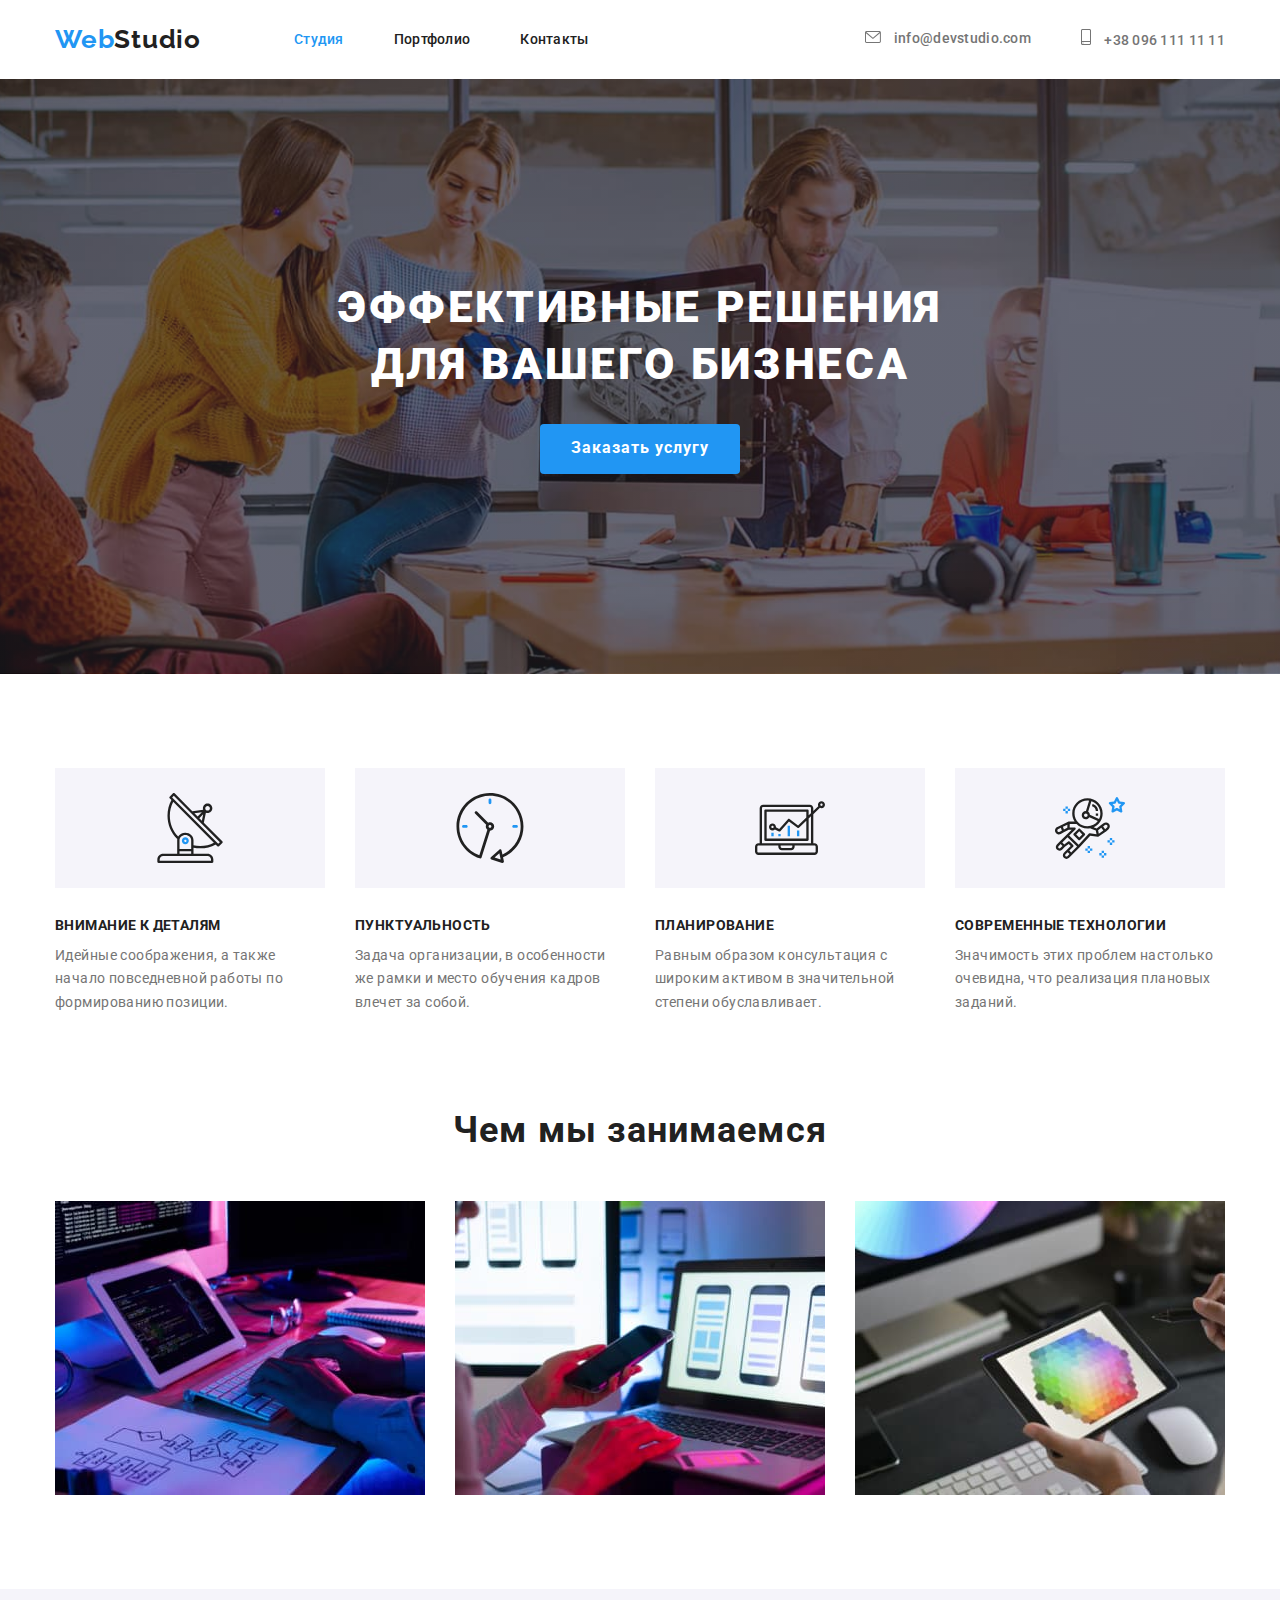
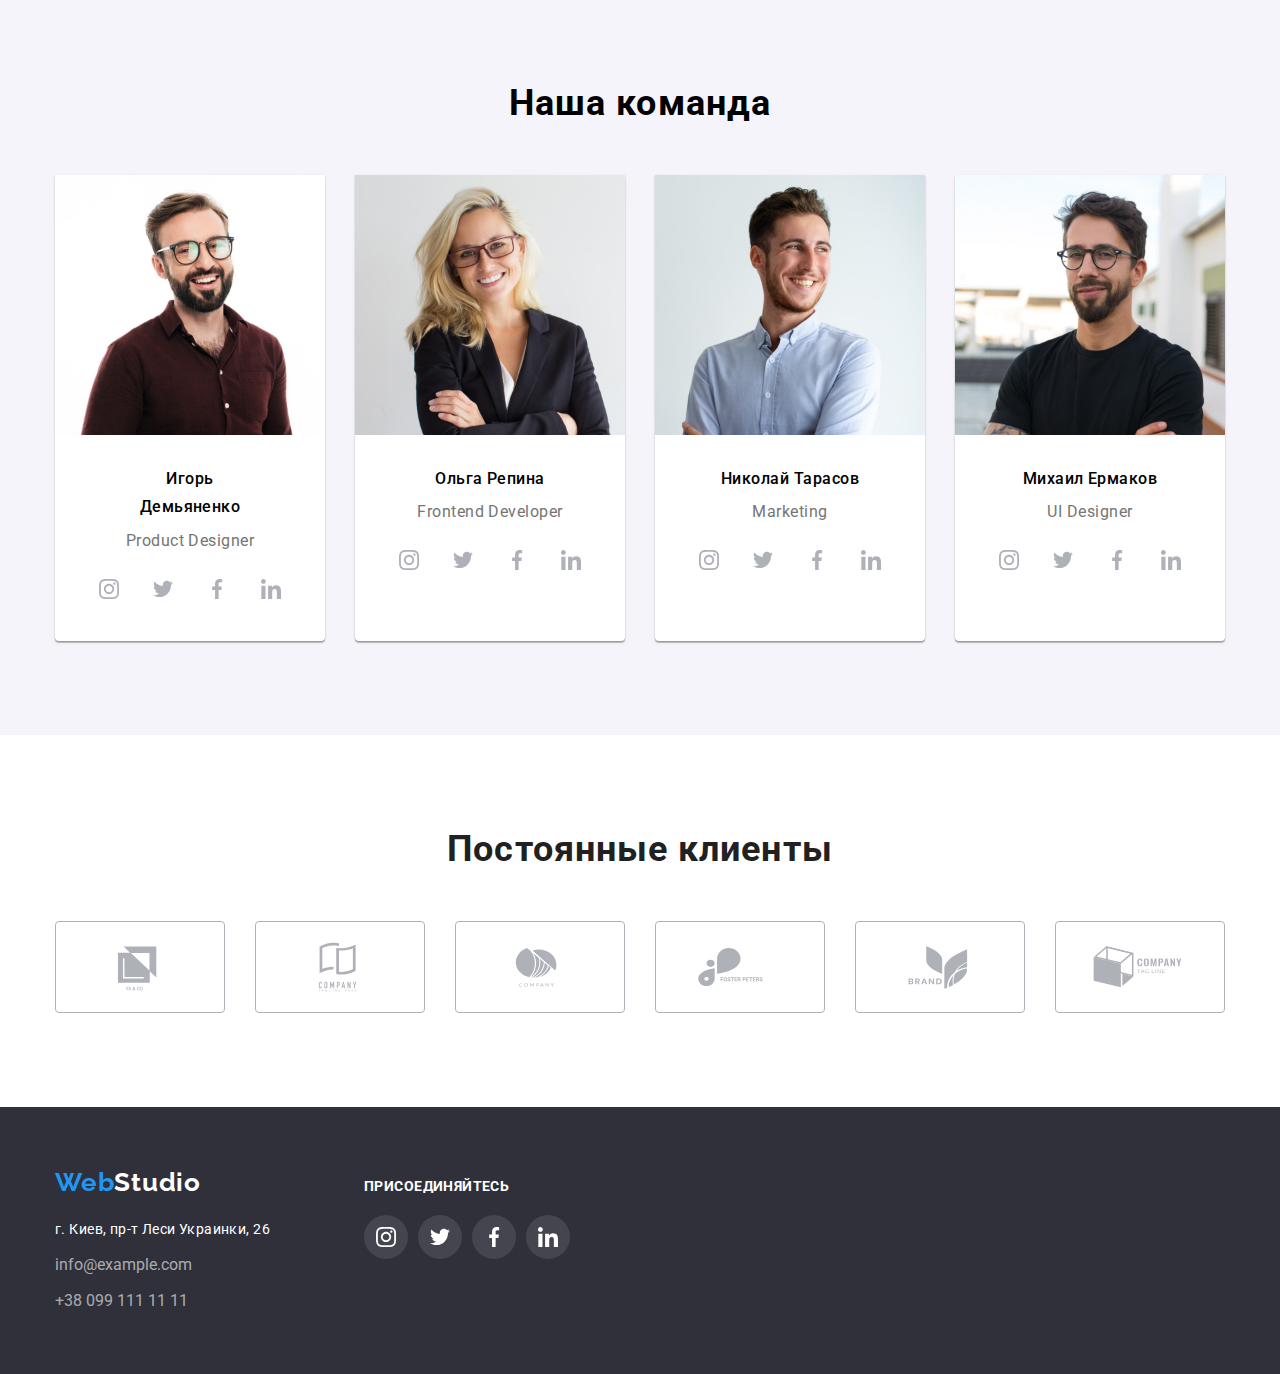
==== commit e9354ed3: "здача дз" ====
--- a/index.html
+++ b/index.html
@@ -23,8 +23,16 @@
                 </ul>
             </nav>
             <ul class="list header-contacts">
-                <li class="contacts-item icon-mail"><a class="link contacts" href="mailto:info@devstudio.com">info@devstudio.com</a></li>
-                <li class="contacts-item icon-tel"><a class="link contacts" href="tel:+380961111111">+38 096 111 11 11</a></li>
+                <li class="contacts-item"><a class="link contacts" href="mailto:info@devstudio.com">
+                    <svg class="header-social-icon" width="16" height="12">
+                        <use href="./images/icons.svg#icon-email"></use>
+                    </svg>
+                    info@devstudio.com</a></li>
+                <li class="contacts-item icon-tel"><a class="link contacts" href="tel:+380961111111">
+                    <svg class="header-social-icon" width="10" height="16">
+                        <use href="./images/icons.svg#icon-phone"></use>
+                    </svg>
+                    +38 096 111 11 11</a></li>
             </ul>
         </div>
     </header>
@@ -300,7 +308,8 @@
         </section>
     </main>
     <footer class="footer">
-        <div class="container footer-adress">
+        <div class="container footer-container">
+        <div class="footer-adress">
             <a class="link logo logo-footer" href="./index.html">Web<span class="logo-color-white logo-footer">Studio</span> </a>
             <address>
                 <p class="street-address">г. Киев, пр-т Леси Украинки, 26</p>
@@ -316,35 +325,36 @@
                 <div class="footer-social-list-icons">
                     <p class="footer-text">ПРИСОЕДИНЯЙТЕСЬ</p>
                 <ul class="footer-social-list list">
-                    <li class="team-social-item">
+                    <li class="footer-social-item">
                         <a class="footer-social-link" href="">
-                            <svg class="team-social-icon" width="20" height="20">
+                            <svg class="footer-social-icon" width="20" height="20">
                                 <use href="./images/icons.svg#icon-instagram"></use>
                             </svg>
                         </a>
                     </li>
                     <li class="footer-social-item">
-                        <a class="team-social-link" href="">
-                            <svg class="team-social-icon" width="20" height="20">
+                        <a class="footer-social-link" href="">
+                            <svg class="footer-social-icon" width="20" height="20">
                                 <use href="./images/icons.svg#icon-twitter"></use>
                             </svg>
                         </a>
                     </li>
                     <li class="footer-social-item">
-                        <a class="team-social-link" href="">
-                            <svg class="team-social-icon" width="20" height="20">
+                        <a class="footer-social-link" href="">
+                            <svg class="footer-social-icon" width="20" height="20">
                                 <use href="./images/icons.svg#icon-facebook"></use>
                             </svg>
                         </a>
                     </li>
                     <li class="footer-social-item">
-                        <a class="team-social-link" href="">
-                            <svg class="team-social-icon" width="20" height="20">
+                        <a class="footer-social-link" href="">
+                            <svg class="footer-social-icon" width="20" height="20">
                                 <use href="./images/icons.svg#icon-linkedin"></use>
                             </svg>
                         </a>
                     </li>
                 </ul>
+                </div>
                 </div>
             </address>
     </footer>
--- a/css/styles.css
+++ b/css/styles.css
@@ -232,6 +232,10 @@
     color: var(--second-text-color);
 }
 
+.header-social-icon {
+    fill: currentColor;
+}
+
 .contacts:hover,
 .contacts:focus {
     color: var(--color-active);
@@ -253,16 +257,8 @@
     line-height: 1.7;
 }
 
-.icon-mail::before {
-    content: "";
-    background-image: url(../images/envelope.svg);
-    background-size: contain;
-    width: 16px;
-    height: 12px;
-    background-size: contain;
-    background-repeat: no-repeat;
-    background-position: center;
-    display: inline-block;
+
+.header-social-icon {
     margin-right: 10px;
 }
 
@@ -275,18 +271,6 @@
     color: rgba(255, 255, 255, 0.6);
     font-style: normal;
     line-height: 1.7;
-}
-
-.icon-tel::before {
-    content: "";
-    background-image: url(../images/phone.svg);
-    width: 10px;
-    height: 16px;
-    background-size: contain;
-    background-repeat: no-repeat;
-    display: inline-block;
-    margin-right: 10px;
-    background-position: center;
 }
 
 
@@ -320,6 +304,7 @@
     line-height: 1.6;
     text-align: center;
     letter-spacing: 0.03em;
+    box-shadow: 0px 3px 1px rgba(0, 0, 0, 0.1), 0px 1px 2px rgba(0, 0, 0, 0.08), 0px 2px 2px rgba(0, 0, 0, 0.12);
 }
 
 .main-btn {
@@ -329,8 +314,8 @@
 
 .main-hero-btn-studio {
     background: var(--color-active);
-    box-shadow: 0px 4px 4px rgba(0, 0, 0, 0.15);
     border-radius: 4px;
+    border: none;
     font-weight: 700;
     font-size: 16px;
     line-height: 1.9;
@@ -342,6 +327,12 @@
     height: 50px;
     left: 700px;
     top: 430px;
+}
+
+.main-hero-btn-studio:hover,
+.main-hero-btn-studio:focus {
+    background: #188CE8;
+    box-shadow: 0px 4px 4px rgba(0, 0, 0, 0.15);
 }
 
 .hero-list-title {
@@ -389,11 +380,6 @@
 .info, .team {
     padding-top: 94px;
     padding-bottom: 94px;
-}
-
-.footer {
-    padding-top: 60px;
-    padding-bottom: 60px;
 }
 
 .logo-footer {
@@ -482,6 +468,8 @@
     display: flex;
 }
 
+
+
 .mail-link-address {
     margin-bottom: 9px;
 }
@@ -526,6 +514,11 @@
     width: 370px;
 }
 
+.hero-item:hover,
+.hero-item:focus {
+    box-shadow: 0px 1px 1px rgba(0, 0, 0, 0.12), 0px 4px 4px rgba(0, 0, 0, 0.06), 1px 4px 6px rgba(0, 0, 0, 0.16);
+}
+
 .hero-list {
     display: flex;
     flex-wrap: wrap;
@@ -552,7 +545,7 @@
     justify-content: center;
     align-items: center;
     border-radius: 50%;
-    color: var(--color-section);
+    color: rgba(175, 177, 184, 1);
 }
 
 .team-social-icon {
@@ -576,10 +569,11 @@
     margin-left: 10px;
 }
 
-
-.footer {
-    display: flex;
-}
+.team-social-icon:hover,
+.team-social-icon:focus {
+    fill: var(--color-btn);
+}
+
 
 .footer-adress {
     display: inline-block;
@@ -594,6 +588,7 @@
     letter-spacing: 0.03em;
     text-transform: uppercase;
     color: var(--color-btn);
+    margin-bottom: 20px;
 }
 
 .footer-adress {
@@ -638,4 +633,68 @@
     letter-spacing: 0.03em;
     color: var(--main-text-color);
     margin-bottom: 50px;
+}
+
+.client-list-link {
+    color: rgba(175, 177, 184, 1);
+}
+
+.client-social-icon {
+    fill: currentColor;
+}
+
+.client-list-link:hover,
+.client-list-link:focus {
+    color: var(--color-active);
+}
+
+.client-list-item:hover,
+.client-list-item:focus {
+    border-color: var(--color-active);
+}
+
+.footer-container {
+    display: flex;
+}
+
+.footer-social-link {
+    width: 44px;
+    height: 44px;
+    background-color: var(--color-btn);
+    display: flex;
+    justify-content: center;
+    align-items: center;
+    border-radius: 50%;
+    color: var(--color-btn);
+    background: rgba(255, 255, 255, 0.1);
+}
+
+.footer-social-icon {
+    fill: currentColor;
+}
+
+
+.footer-social-link:hover,
+.footer-social-link:focus {
+    background-color: var(--color-active);
+}
+
+.footer-social-link:hover,
+.footer-social-link:focus {
+    background-color: var(--color-active);
+    color: var(--color-btn);
+}
+
+.footer-social-list .footer-social-item+.footer-social-item {
+    margin-left: 10px;
+}
+
+.footer-social-list-icons {
+    padding-top: 72px;
+    padding-bottom: 100px;
+}
+
+.footer-adress {
+    padding-top: 60px;
+    padding-bottom: 60px;
 }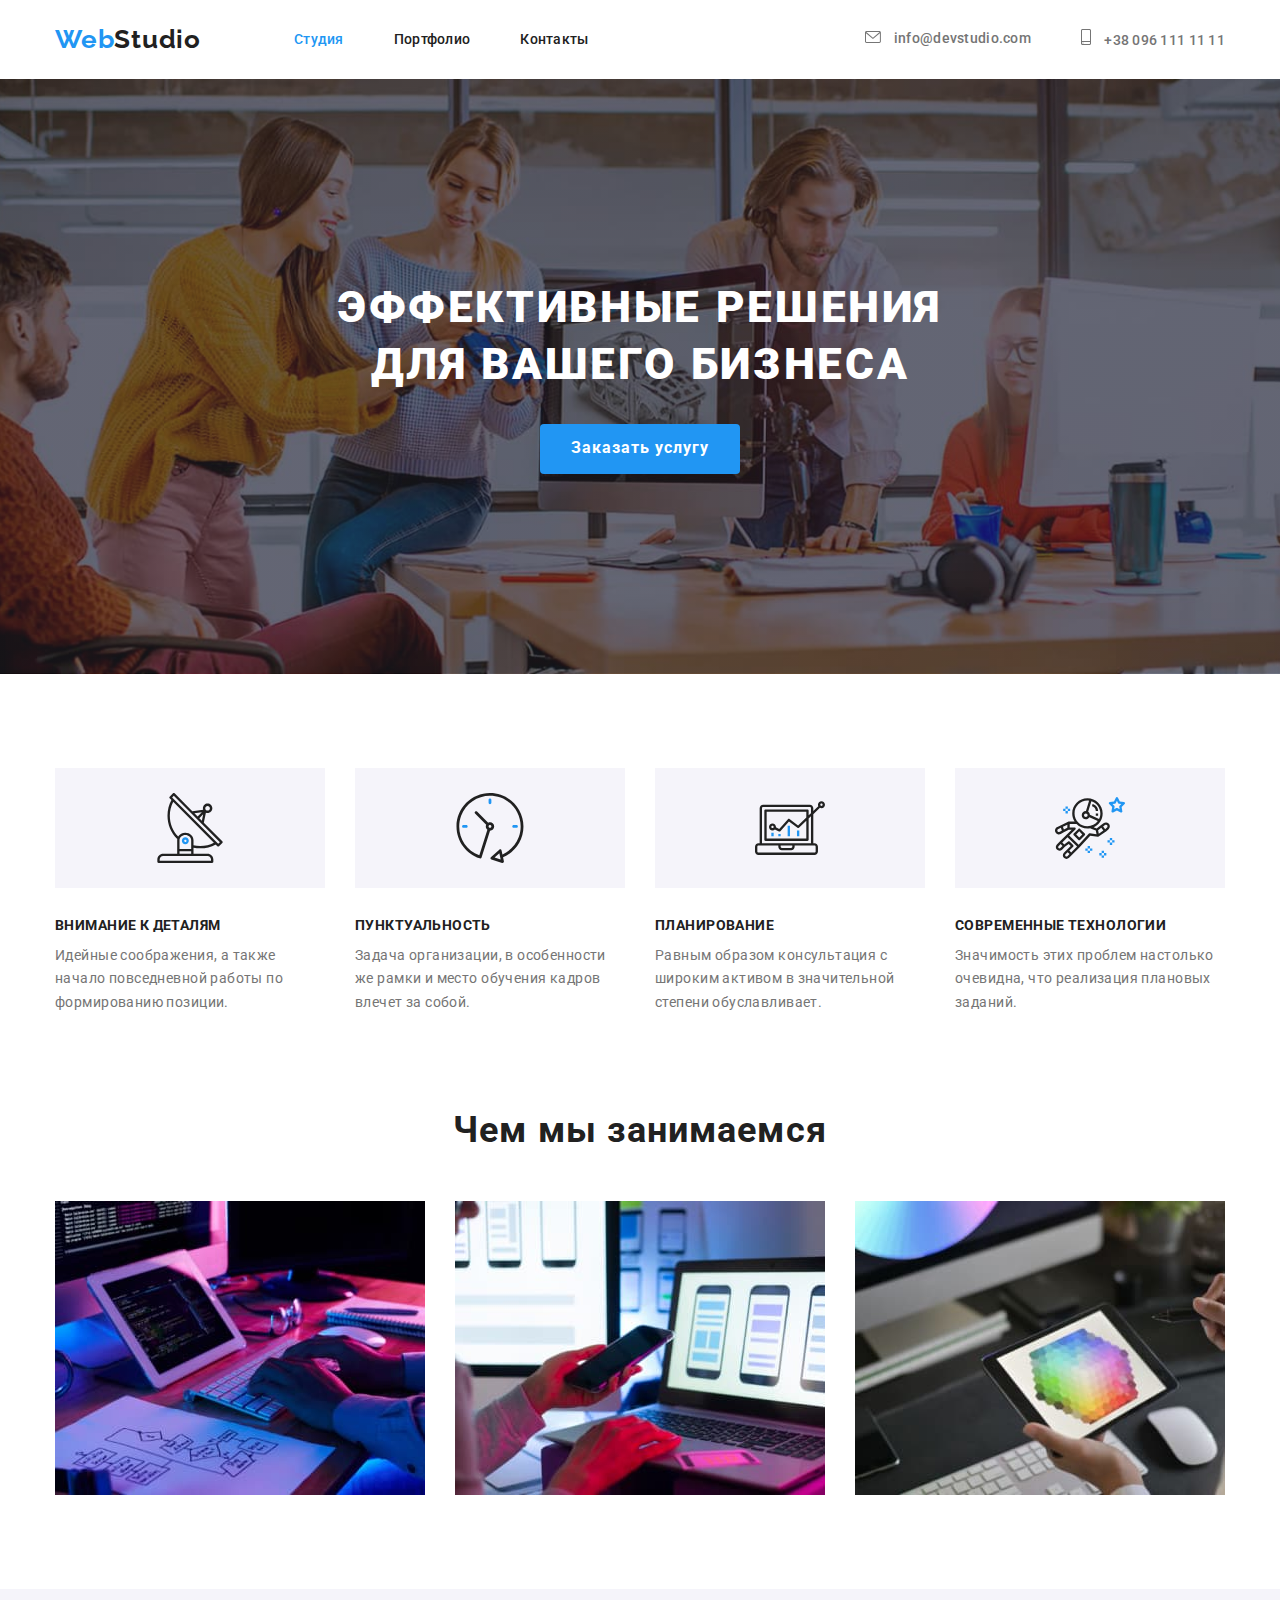
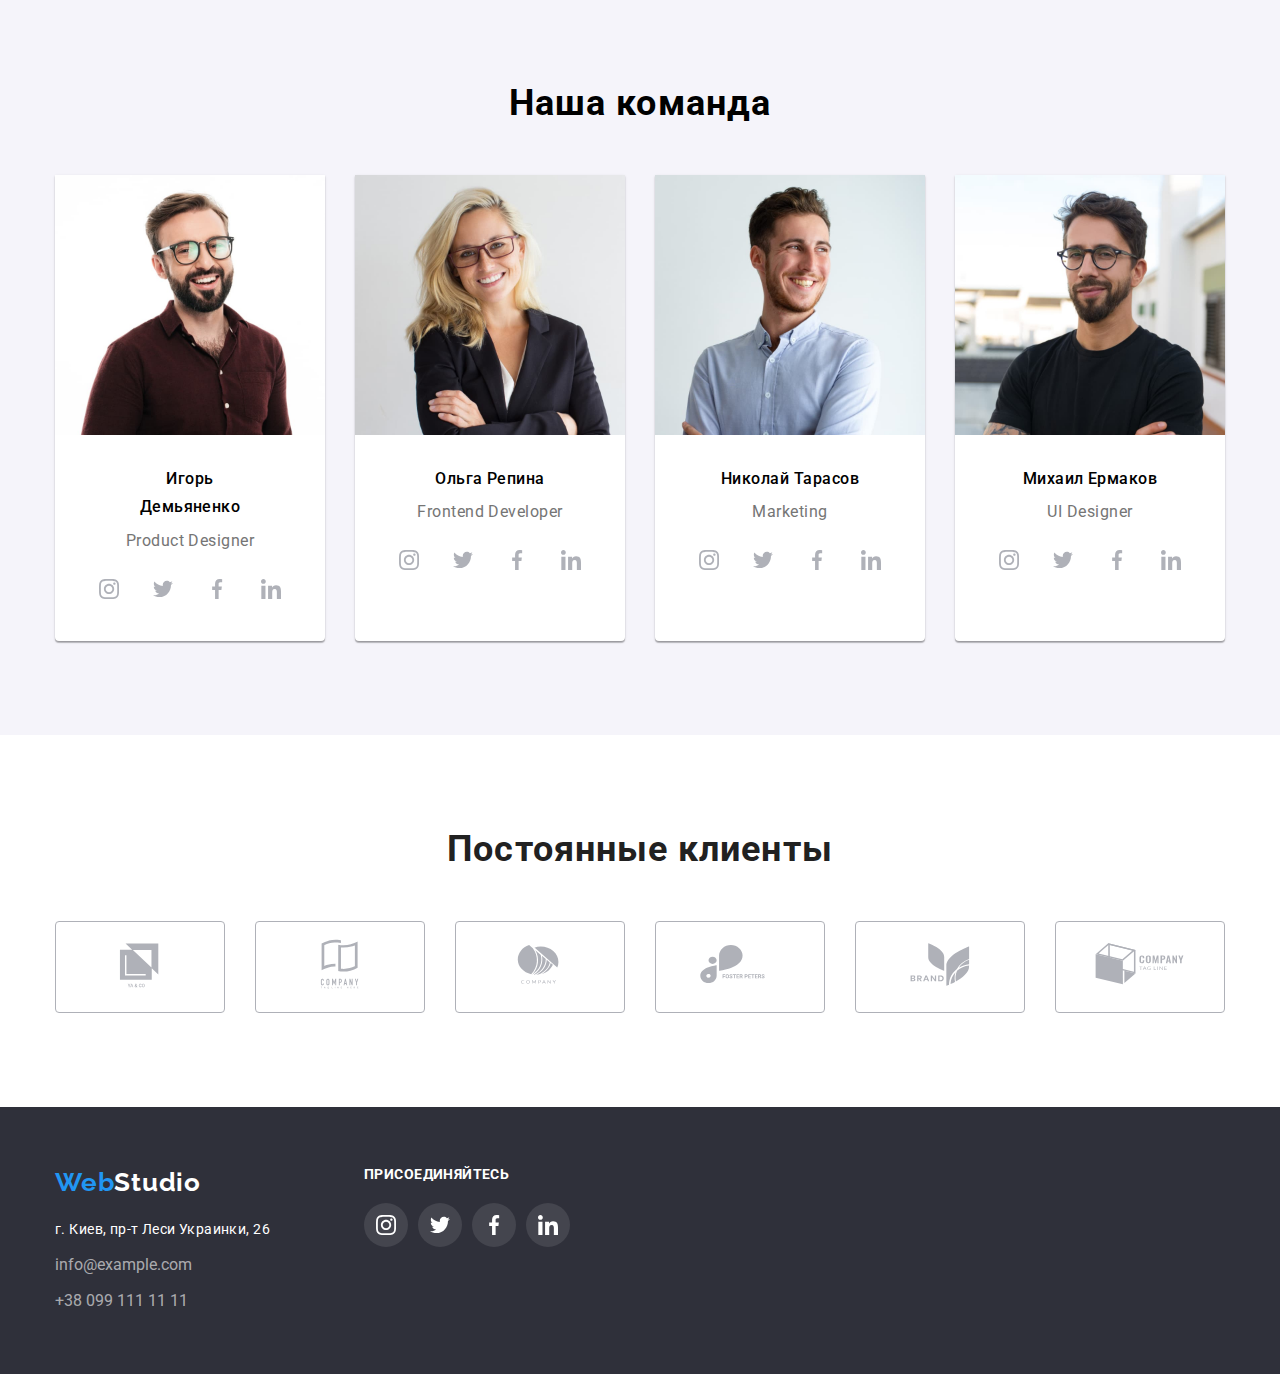
==== commit c1c0d761: "зміни в стилях" ====
--- a/index.html
+++ b/index.html
@@ -259,7 +259,8 @@
                 </ul>
             </div>
         </section>
-        <section class="client container">
+        <section>
+            <div class="client container">
             <h2 class="client-title">Постоянные клиенты</h2>
             <ul class="client-list list">
                 <li class="client-list-item">
@@ -305,6 +306,7 @@
                     </a>
                 </li>
             </ul>
+            </div>
         </section>
     </main>
     <footer class="footer">
--- a/css/styles.css
+++ b/css/styles.css
@@ -65,32 +65,7 @@
     clip: rect(0 0 0 0)
 }
 
-.main-hero-studio {
-    background-color: var(--footer-color);
-    text-align: center;
-    background-image: linear-gradient(to right,
-            rgba(47, 48, 58, 0.4),
-            rgba(47, 48, 58, 0.4)), url(../images/main.jpg);
-    background-position: center;
-    background-size: cover;
-    background-repeat: no-repeat;
-}
-
-.main-hero-title-studio {
-    color: var(--color-btn);
-    max-width: 696px;
-    text-align: center;
-    font-size: 44px;
-    line-height: 1.3;
-    font-weight: 900;
-    font-style: normal;
-    letter-spacing: 0.06em;
-    background-color: transparent;
-    margin-bottom: 30px;
-    margin-left: auto;
-    margin-right: auto;
-}
-
+/*.................................................... HEADER............................................ */
 .header-list {
     font-weight: 500;
     font-size: 14px;
@@ -107,87 +82,6 @@
     font-size: 14px;
     line-height: 1.14px;
     letter-spacing: 0.02em;
-}
-
-.studio-title {
-    font-size: 14px;
-    line-height: 1.14;
-    letter-spacing: 0.03em;
-    text-transform: uppercase;
-    font-weight: 700;
-    color: var(--main-text-color);
-    margin-bottom: 10px;
-}
-
-.after-title-studio {
-    font-weight: normal;
-    font-size: 14px;
-    line-height: 1.7;
-    letter-spacing: 0.03em;
-    font-weight: 400;
-    color: var(--second-text-color);
-    width: 270px;
-}
-
-.team-title {
-    font-style: normal;
-    font-weight: 500;
-    font-size: 16px;
-    line-height: 1.8;
-    margin-bottom: 10px;
-    text-align: center;
-    letter-spacing: 0.03em;
-}
-
-.team-after-title {
-    font-style: normal;
-    font-weight: 400;
-    font-size: 16px;
-    line-height: 1.18;
-    color: var(--second-text-color);
-    text-align: center;
-    letter-spacing: 0.03em;
-    margin-bottom: 16px;
-}
-
-.team-studio-title {
-    font-weight: 700;
-    font-size: 36px;
-    line-height: 1.16;
-    text-align: center;
-    letter-spacing: 0.03em;
-    margin-bottom: 50px;
-}
-
-.team {
-    background: var(--color-section);
-}
-
-.team-info {
-    padding-top: 30px;
-    padding-bottom: 30px;
-    padding-left: 59px;
-    padding-right: 59px;
-}
-
-.footer {
-    background: var(--footer-color);
-    left: 0px;
-    top: 2097px;
-    margin-left: auto;
-    margin-right: auto;
-}
-
-.street-address {
-    font-family: Roboto, sans-serif;
-    font-weight: 400;
-    font-size: 14px;
-    line-height: 1.7;
-    letter-spacing: 0.03em;
-    color: var(--color-btn);
-    font-style: normal;
-    margin-bottom: 9px;
-    margin-top: 20px;
 }
 
 .nav-link {
@@ -199,6 +93,236 @@
     display: block;
 }
 
+.header-nav .link:hover,
+.header-nav .link:focus {
+    color: var(--color-active);
+}
+
+.header-nav .link:active {
+    color: var(--color-active);
+}
+
+.header-nav-link {
+    margin-right: 50px;
+}
+
+.header-list .header-nav-link:last-child {
+    margin-right: 0;
+}
+
+.contacts {
+    color: var(--second-text-color);
+}
+
+.header-social-icon {
+    fill: currentColor;
+}
+
+.contacts:hover,
+.contacts:focus {
+    color: var(--color-active);
+}
+
+.header-social-icon {
+    margin-right: 10px;
+}
+
+.logo {
+    font-family: Raleway, sans-serif;
+    font-weight: 700;
+    font-size: 26px;
+    line-height: 1.2;
+    letter-spacing: 0.03em;
+    color: var(--color-active);
+    margin-right: 93px;
+}
+
+.logo-color {
+    color: var(--main-text-color);
+}
+
+.header-contacts {
+    display: flex;
+    margin-left: auto;
+}
+
+.header-contacts .contacts-item+.contacts-item {
+    margin-left: 50px;
+}
+
+.header-container {
+    display: flex;
+    align-items: center;
+    padding-top: 24px;
+    padding-bottom: 24px;
+}
+
+/*.................................................... FOOTER............................................ */
+.footer {
+    background: var(--footer-color);
+    left: 0px;
+    top: 2097px;
+    margin-left: auto;
+    margin-right: auto;
+}
+
+.street-address {
+    font-family: Roboto, sans-serif;
+    font-weight: 400;
+    font-size: 14px;
+    line-height: 1.7;
+    letter-spacing: 0.03em;
+    color: var(--color-btn);
+    font-style: normal;
+    margin-bottom: 9px;
+    margin-top: 20px;
+}
+
+.addres-link {
+    color: var(--second-text-color);
+    font-style: normal;
+}
+
+.mail-link:hover,
+.mail-link:focus {
+    color: var(--color-btn);
+}
+
+.mail-link {
+    color: rgba(255, 255, 255, 0.6);
+    font-style: normal;
+    line-height: 1.7;
+}
+
+.tel-link:hover,
+.tel-link:focus {
+    color: var(--color-btn)
+}
+
+.tel-link {
+    color: rgba(255, 255, 255, 0.6);
+    font-style: normal;
+    line-height: 1.7;
+}
+
+.logo-color-white {
+    color: var(--color-btn);
+}
+
+.logo-footer {
+    margin-bottom: 20px;
+}
+
+.mail-link-address {
+    margin-bottom: 9px;
+}
+
+.footer-adress {
+    display: inline-block;
+    margin-right: 70px;
+}
+
+
+.footer-text {
+    font-family: Roboto, sans-serif;
+    font-weight: 700;
+    font-size: 14px;
+    line-height: 1.14;
+    letter-spacing: 0.03em;
+    text-transform: uppercase;
+    color: var(--color-btn);
+    margin-bottom: 20px;
+}
+
+
+.footer-social-list {
+    display: inline-flex;
+}
+
+.footer-container {
+    display: flex;
+    padding-top: 60px;
+    padding-bottom: 60px;
+}
+
+.footer-social-link {
+    width: 44px;
+    height: 44px;
+    background-color: var(--color-btn);
+    display: flex;
+    justify-content: center;
+    align-items: center;
+    border-radius: 50%;
+    color: var(--color-btn);
+    background: rgba(255, 255, 255, 0.1);
+}
+
+.footer-social-icon {
+    fill: currentColor;
+}
+
+.footer-social-link:hover,
+.footer-social-link:focus {
+    background-color: var(--color-active);
+}
+
+.footer-social-link:hover,
+.footer-social-link:focus {
+    background-color: var(--color-active);
+    color: var(--color-btn);
+}
+
+.footer-social-list .footer-social-item+.footer-social-item {
+    margin-left: 10px;
+}
+
+/*............................................... HERO STUDIO............................................ */
+.main-hero-studio {
+    background-color: var(--footer-color);
+    text-align: center;
+    background-image: linear-gradient(to right,
+    rgba(47, 48, 58, 0.4),
+    rgba(47, 48, 58, 0.4)), url(../images/main.jpg);
+    background-position: center;
+    background-size: cover;
+    background-repeat: no-repeat;
+}
+
+.main-hero-title-studio {
+    color: var(--color-btn);
+    max-width: 696px;
+    text-align: center;
+    font-size: 44px;
+    line-height: 1.3;
+    font-weight: 900;
+    font-style: normal;
+    letter-spacing: 0.06em;
+    background-color: transparent;
+    margin-bottom: 30px;
+    margin-left: auto;
+    margin-right: auto;
+}
+
+.studio-title {
+    font-size: 14px;
+    line-height: 1.14;
+    letter-spacing: 0.03em;
+    text-transform: uppercase;
+    font-weight: 700;
+    color: var(--main-text-color);
+    margin-bottom: 10px;
+}
+
+.after-title-studio {
+    font-weight: 400;
+    font-size: 14px;
+    line-height: 1.7;
+    letter-spacing: 0.03em;
+    font-weight: 400;
+    color: var(--second-text-color);
+    width: 270px;
+}
+
 .studio-title-about {
     font-family: Roboto, sans-serif;
     font-style: normal;
@@ -210,69 +334,6 @@
     color: var(--main-text-color);
     margin-bottom: 50px;
 }
-
-.header-nav .link:hover,
-.header-nav .link:focus {
-    color: var(--color-active);
-}
-
-.header-nav .link:active {
-    color: var(--color-active);
-}
-
-.header-nav-link {
-    margin-right: 50px;
-}
-
-.header-list .header-nav-link:last-child {
-    margin-right: 0;
-}
-
-.contacts {
-    color: var(--second-text-color);
-}
-
-.header-social-icon {
-    fill: currentColor;
-}
-
-.contacts:hover,
-.contacts:focus {
-    color: var(--color-active);
-}
-
-.addres-link {
-    color: var(--second-text-color);
-    font-style: normal;
-}
-
-.mail-link:hover,
-.mail-link:focus {
-    color: var(--color-btn);
-}
-
-.mail-link {
-    color: rgba(255, 255, 255, 0.6);
-    font-style: normal;
-    line-height: 1.7;
-}
-
-
-.header-social-icon {
-    margin-right: 10px;
-}
-
-.tel-link:hover,
-.tel-link:focus {
-    color: var(--color-btn)
-}
-
-.tel-link {
-    color: rgba(255, 255, 255, 0.6);
-    font-style: normal;
-    line-height: 1.7;
-}
-
 
 .hero-btn {
     font-family: Roboto, sans-serif;
@@ -307,11 +368,6 @@
     box-shadow: 0px 3px 1px rgba(0, 0, 0, 0.1), 0px 1px 2px rgba(0, 0, 0, 0.08), 0px 2px 2px rgba(0, 0, 0, 0.12);
 }
 
-.main-btn {
-    background-color: var(--color-active);
-    color: var(--color-btn);
-}
-
 .main-hero-btn-studio {
     background: var(--color-active);
     border-radius: 4px;
@@ -335,77 +391,110 @@
     box-shadow: 0px 4px 4px rgba(0, 0, 0, 0.15);
 }
 
-.hero-list-title {
-    font-family: Roboto, sans-serif;
-    font-style: normal;
-    font-weight: 700;
-    font-size: 18px;
-    line-height: 2;
-    letter-spacing: 0.06em;
-    color: var(--main-text-color);
-    margin-bottom: 4px;
-}
-
-.hero-list-after-title {
-    font-weight: 400;
-    font-size: 16px;
-    line-height: 1.9;
-    letter-spacing: 0.03em;
-    color: var(--second-text-color);
-}
-
-.logo {
-    font-family: Raleway, sans-serif;
-    font-weight: 700;
-    font-size: 26px;
-    line-height: 1.2;
-    letter-spacing: 0.03em;
-    color: var(--color-active);
-    margin-right: 93px;
-}
-
-.logo-color {
-    color: var(--main-text-color);
-}
-
-.logo-color-white {
-    color: var(--color-btn);
-}
-
 .main-hero-studio {
     padding-top: 200px;
     padding-bottom: 200px;
 }
 
+/*.................................................... TEAM.............................................. */
+.team-title {
+    font-style: normal;
+    font-weight: 500;
+    font-size: 16px;
+    line-height: 1.8;
+    margin-bottom: 10px;
+    text-align: center;
+    letter-spacing: 0.03em;
+}
+
+.team-after-title {
+    font-style: normal;
+    font-weight: 400;
+    font-size: 16px;
+    line-height: 1.18;
+    color: var(--second-text-color);
+    text-align: center;
+    letter-spacing: 0.03em;
+    margin-bottom: 16px;
+}
+
+.team-studio-title {
+    font-weight: 700;
+    font-size: 36px;
+    line-height: 1.16;
+    text-align: center;
+    letter-spacing: 0.03em;
+    margin-bottom: 50px;
+}
+
+.team {
+    background: var(--color-section);
+}
+
+.team-info {
+    padding-top: 30px;
+    padding-bottom: 30px;
+    padding-left: 59px;
+    padding-right: 59px;
+}
+
 .info, .team {
     padding-top: 94px;
     padding-bottom: 94px;
 }
 
-.logo-footer {
-    margin-bottom: 20px;
-}
-
-.header-contacts {
-    display: flex;
-    margin-left: auto;
-}
-
-.header-contacts .contacts-item+.contacts-item {
-    margin-left: 50px;
-}
-
-.header-container {
-    display: flex;
+.team-container {
+    display: flex;
+}
+
+.team-container .li-team+.li-team {
+    margin-left: 30px;
+}
+
+.li-team {
+    background: #FFFFFF;
+    box-shadow: 0px 1px 3px rgba(0, 0, 0, 0.12), 0px 1px 1px rgba(0, 0, 0, 0.14), 0px 2px 1px rgba(0, 0, 0, 0.2);
+    border-radius: 0px 0px 4px 4px;
+    width: 270px;
+}
+
+.team-social-list {
+    display: flex;
+    justify-content: center;
+}
+
+.team-social-link {
+    width: 44px;
+    height: 44px;
+    background-color: var(--color-btn);
+    display: flex;
+    justify-content: center;
     align-items: center;
-    padding-top: 24px;
-    padding-bottom: 24px;
-}
-
-.info-container {
-    display: flex;
-    align-items: center;
-}
+    border-radius: 50%;
+    color: rgba(175, 177, 184, 1);
+}
+
+.team-social-icon {
+    fill: currentColor;
+}
+
+.team-social-link:hover,
+.team-social-link:focus {
+    background-color: var(--color-active);
+    color: var(--color-btn);
+}
+
+.team-social-item+.team-social-item {
+    margin-left: 10px;
+}
+
+.team-social-icon:hover,
+.team-social-icon:focus {
+    fill: var(--color-btn);
+}
+
+/*.................................................... INFO............................................ */
+
 
 
 .info-li-title:nth-child(1):before {
@@ -433,29 +522,23 @@
     margin-left: 30px;
 }
 
-/* .info-li-title::before {
-    display: block;
-    content: "";
-    height: 120px;
-    background-color: var(--color-section);
-    background-size: contain;
-    margin-bottom: 30px;
-    background-repeat: no-repeat;
-    background-position: center; */
-/* } */
 .thumb {
-    display: block;
-    content: "";
+    display: flex;
+    align-items: center;
+    justify-content: center;
     height: 120px;
     background-color: var(--color-section);
     background-size: contain;
     margin-bottom: 30px;
     background-repeat: no-repeat;
     background-position: center;
-    padding: 25px 100px;
-}
-
-
+}
+
+.info-container {
+    display: flex;
+}
+
+/*.................................................... WORK............................................ */
 .img-list-studio {
     display: flex;
 }
@@ -464,33 +547,11 @@
     margin-left: 30px;
 }
 
-.team-container {
-    display: flex;
-}
-
-
-
-.mail-link-address {
-    margin-bottom: 9px;
-}
-
-
-
-.team-container .li-team+.li-team {
-    margin-left: 30px;
-}
-
 .work {
     padding-bottom: 94px;
 }
 
-.li-team {
-    background: #FFFFFF;
-    box-shadow: 0px 1px 3px rgba(0, 0, 0, 0.12), 0px 1px 1px rgba(0, 0, 0, 0.14), 0px 2px 1px rgba(0, 0, 0, 0.2);
-    border-radius: 0px 0px 4px 4px;
-    width: 270px;
-}
-
+/*.................................................... HERO PORTFOLIO............................................ */
 .hero-card {
     padding-top: 20px;
     padding-bottom: 20px;
@@ -532,87 +593,22 @@
     margin-bottom: 30px;
 }
 
-.team-social-list {
-    display: flex;
-    justify-content: center;
-}
-
-.team-social-link {
-    width: 44px;
-    height: 44px;
-    background-color: var(--color-btn);
+/*.................................................... CLIENT............................................ */
+.client-list {
     display: flex;
     justify-content: center;
     align-items: center;
-    border-radius: 50%;
-    color: rgba(175, 177, 184, 1);
-}
-
-.team-social-icon {
-    fill: currentColor;
-}
-
-.team-social-link:hover,
-.team-social-link:focus {
-    background-color: var(--color-active);
-}
-
-.team-social-link:hover,
-.team-social-link:focus {
-    background-color: var(--color-active);
-    color: var(--color-btn);
-}
-
-
-
-.team-social-item+.team-social-item {
-    margin-left: 10px;
-}
-
-.team-social-icon:hover,
-.team-social-icon:focus {
-    fill: var(--color-btn);
-}
-
-
-.footer-adress {
-    display: inline-block;
-}
-
-
-.footer-text {
-    font-family: Roboto, sans-serif;
-    font-weight: 700;
-    font-size: 14px;
-    line-height: 1.14;
-    letter-spacing: 0.03em;
-    text-transform: uppercase;
-    color: var(--color-btn);
-    margin-bottom: 20px;
-}
-
-.footer-adress {
-    margin-right: 70px;
-}
-
-.footer-social-list {
-    display: inline-flex;
-}
-
-.client-list {
-    display: flex;
-}
-
+}
 
 .client-list-item {
     width: 170px;
     height: 92px;
-    left: 415px;
-    top: 2493px;
     border: 1px solid #AFB1B8;
     box-sizing: border-box;
     border-radius: 4px;
-    padding: 16px 32px;
+    display: flex;
+    justify-content: center;
+    align-items: center;
 }
 
 .client {
@@ -643,58 +639,14 @@
     fill: currentColor;
 }
 
+.client-list-item:hover,
+.client-list-item:focus{
+    color: var(--color-active);
+    border-color: var(--color-active);
+}
+
 .client-list-link:hover,
 .client-list-link:focus {
     color: var(--color-active);
-}
-
-.client-list-item:hover,
-.client-list-item:focus {
     border-color: var(--color-active);
-}
-
-.footer-container {
-    display: flex;
-}
-
-.footer-social-link {
-    width: 44px;
-    height: 44px;
-    background-color: var(--color-btn);
-    display: flex;
-    justify-content: center;
-    align-items: center;
-    border-radius: 50%;
-    color: var(--color-btn);
-    background: rgba(255, 255, 255, 0.1);
-}
-
-.footer-social-icon {
-    fill: currentColor;
-}
-
-
-.footer-social-link:hover,
-.footer-social-link:focus {
-    background-color: var(--color-active);
-}
-
-.footer-social-link:hover,
-.footer-social-link:focus {
-    background-color: var(--color-active);
-    color: var(--color-btn);
-}
-
-.footer-social-list .footer-social-item+.footer-social-item {
-    margin-left: 10px;
-}
-
-.footer-social-list-icons {
-    padding-top: 72px;
-    padding-bottom: 100px;
-}
-
-.footer-adress {
-    padding-top: 60px;
-    padding-bottom: 60px;
 }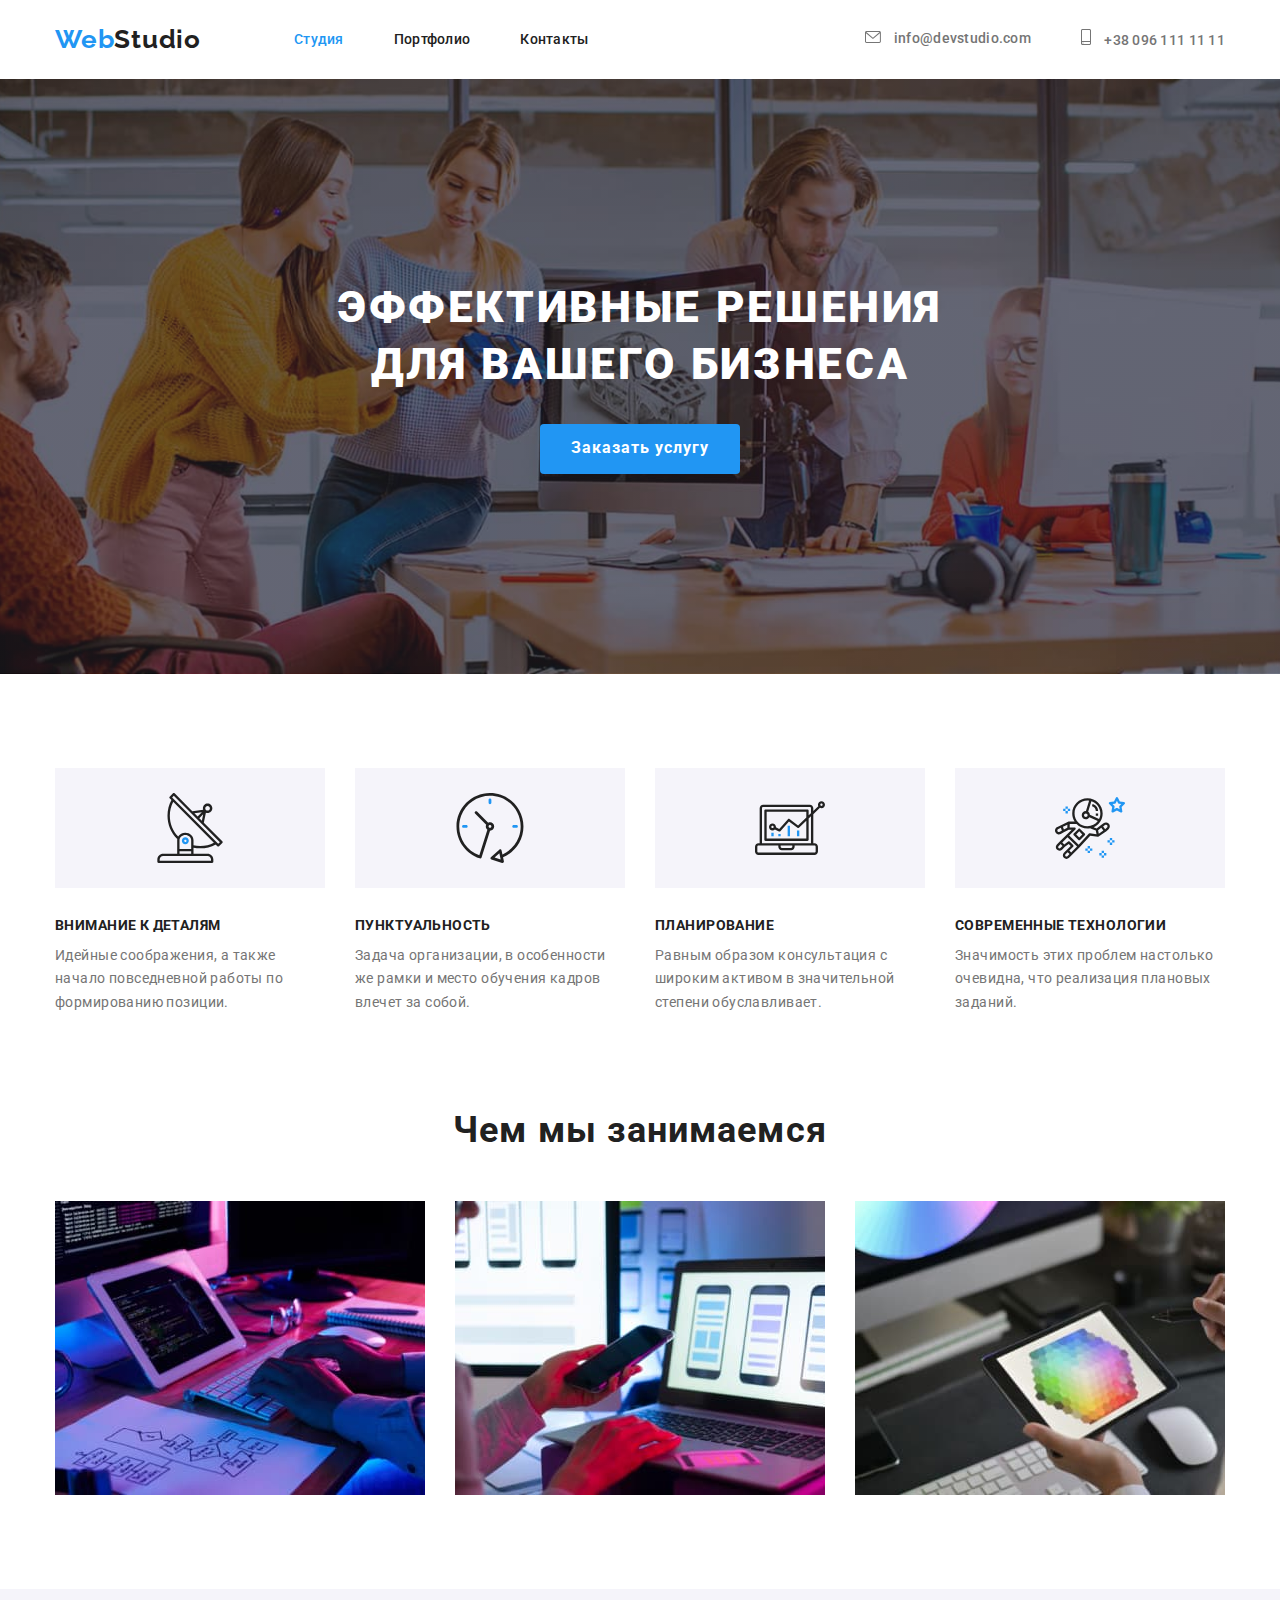
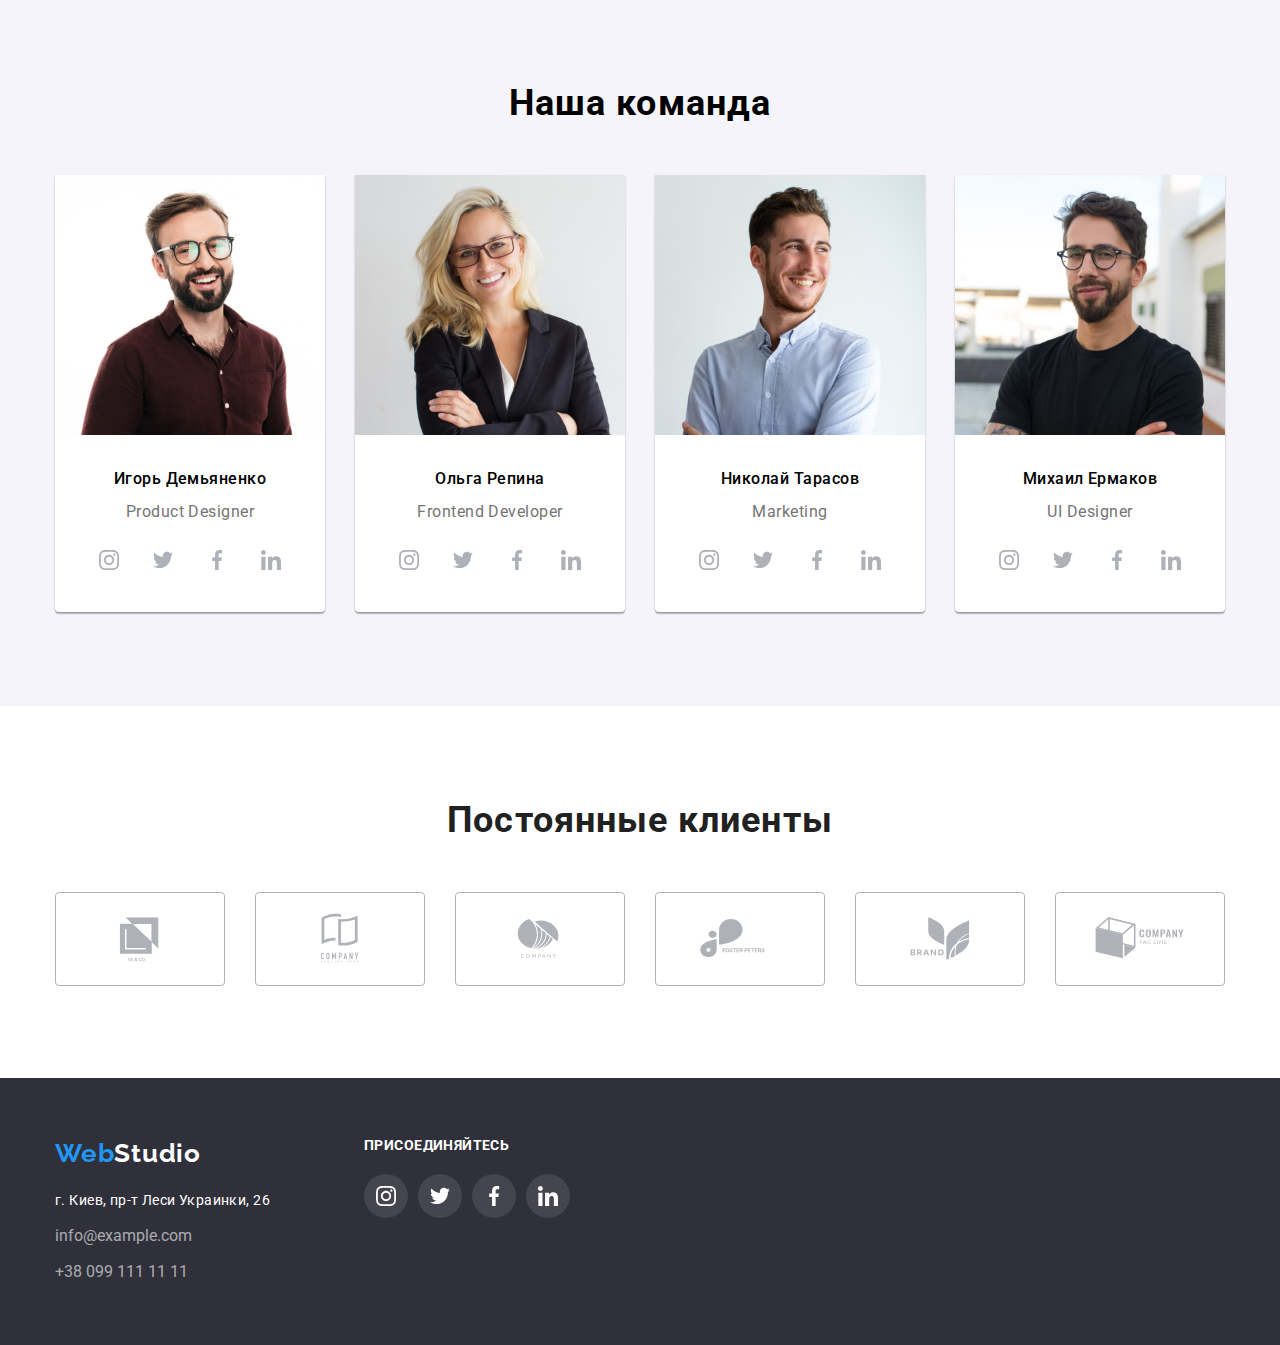
==== commit 48e3eedf: "зміни в секції клієнти" ====
--- a/index.html
+++ b/index.html
@@ -259,8 +259,8 @@
                 </ul>
             </div>
         </section>
-        <section>
-            <div class="client container">
+        <section class="client">
+            <div class="container">
             <h2 class="client-title">Постоянные клиенты</h2>
             <ul class="client-list list">
                 <li class="client-list-item">
--- a/css/styles.css
+++ b/css/styles.css
@@ -281,8 +281,8 @@
     background-color: var(--footer-color);
     text-align: center;
     background-image: linear-gradient(to right,
-    rgba(47, 48, 58, 0.4),
-    rgba(47, 48, 58, 0.4)), url(../images/main.jpg);
+            rgba(47, 48, 58, 0.4),
+            rgba(47, 48, 58, 0.4)), url(../images/main.jpg);
     background-position: center;
     background-size: cover;
     background-repeat: no-repeat;
@@ -434,8 +434,6 @@
 .team-info {
     padding-top: 30px;
     padding-bottom: 30px;
-    padding-left: 59px;
-    padding-right: 59px;
 }
 
 .info, .team {
@@ -603,12 +601,6 @@
 .client-list-item {
     width: 170px;
     height: 92px;
-    border: 1px solid #AFB1B8;
-    box-sizing: border-box;
-    border-radius: 4px;
-    display: flex;
-    justify-content: center;
-    align-items: center;
 }
 
 .client {
@@ -633,16 +625,17 @@
 
 .client-list-link {
     color: rgba(175, 177, 184, 1);
+    border: 1px solid #AFB1B8;
+    box-sizing: border-box;
+    border-radius: 4px;
+    padding: 16px 32px;
+    display: flex;
+    justify-content: center;
+    align-items: center;
 }
 
 .client-social-icon {
     fill: currentColor;
-}
-
-.client-list-item:hover,
-.client-list-item:focus{
-    color: var(--color-active);
-    border-color: var(--color-active);
 }
 
 .client-list-link:hover,
